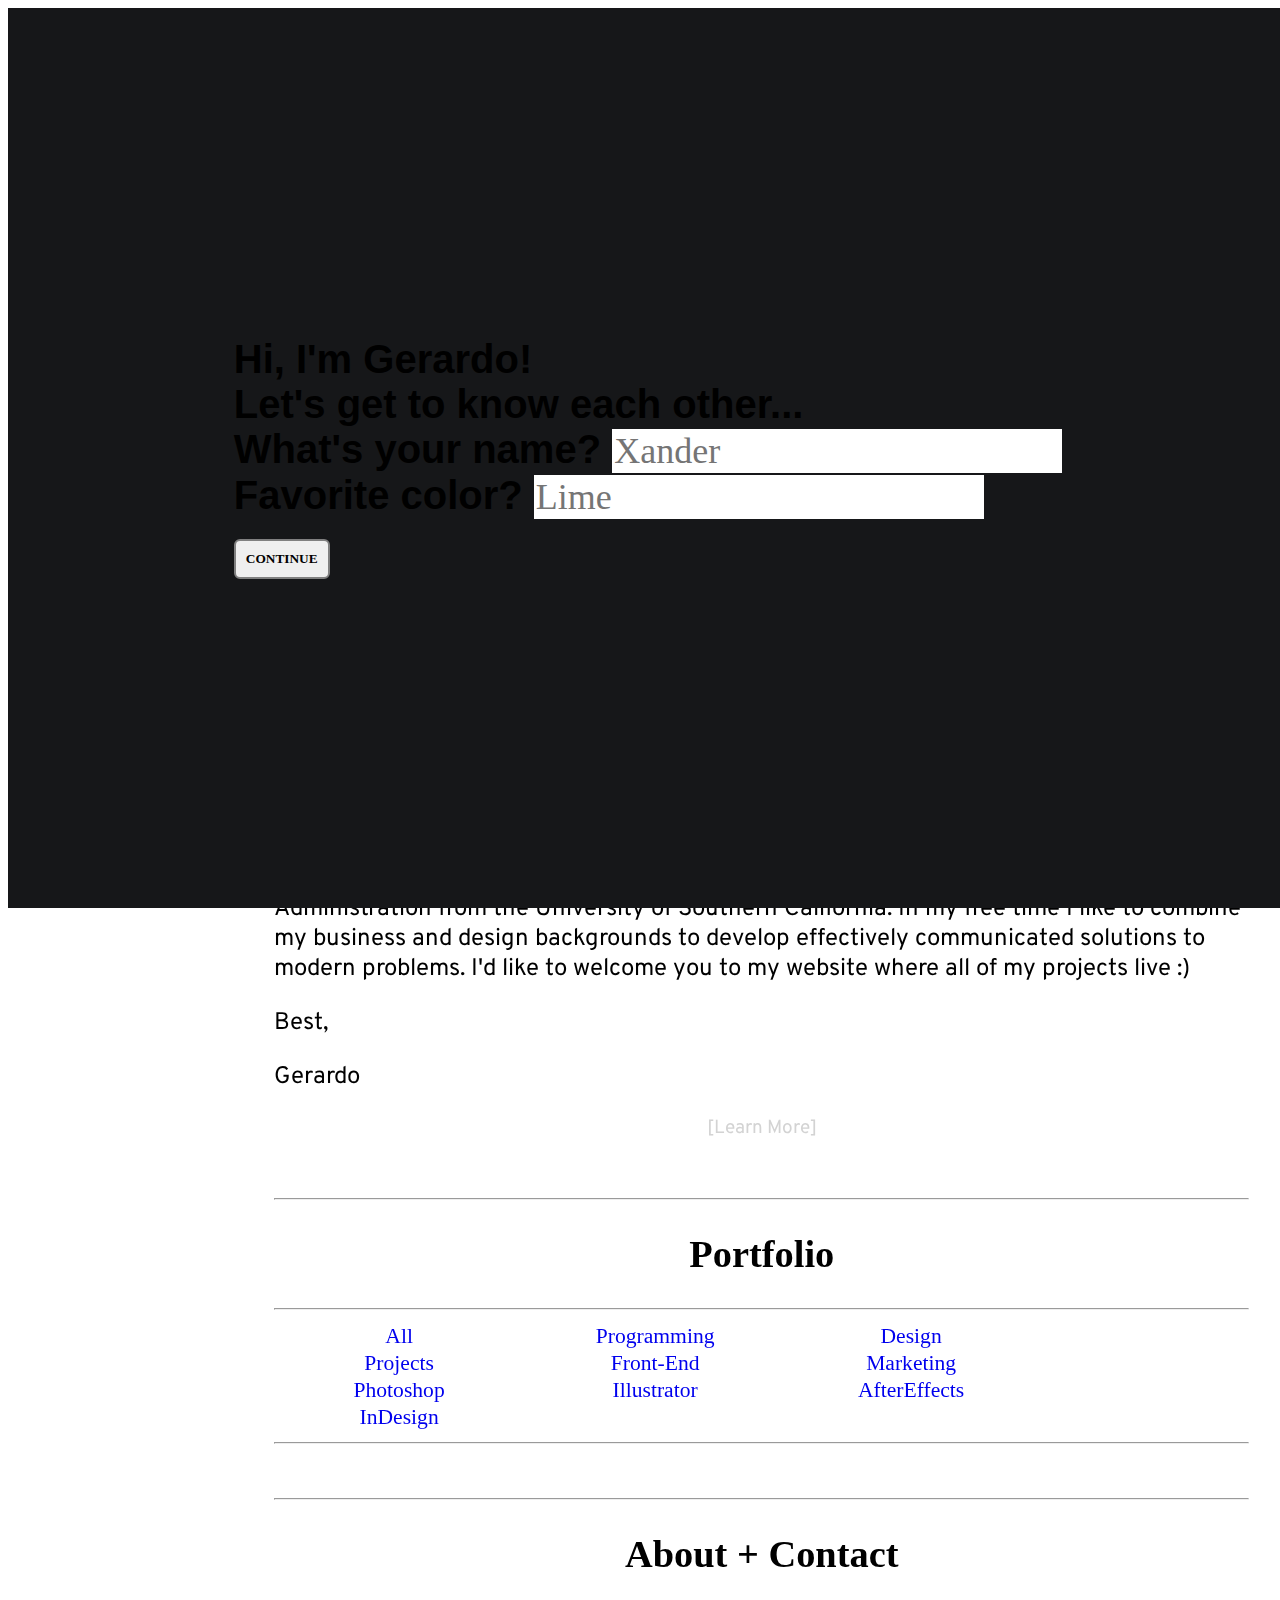
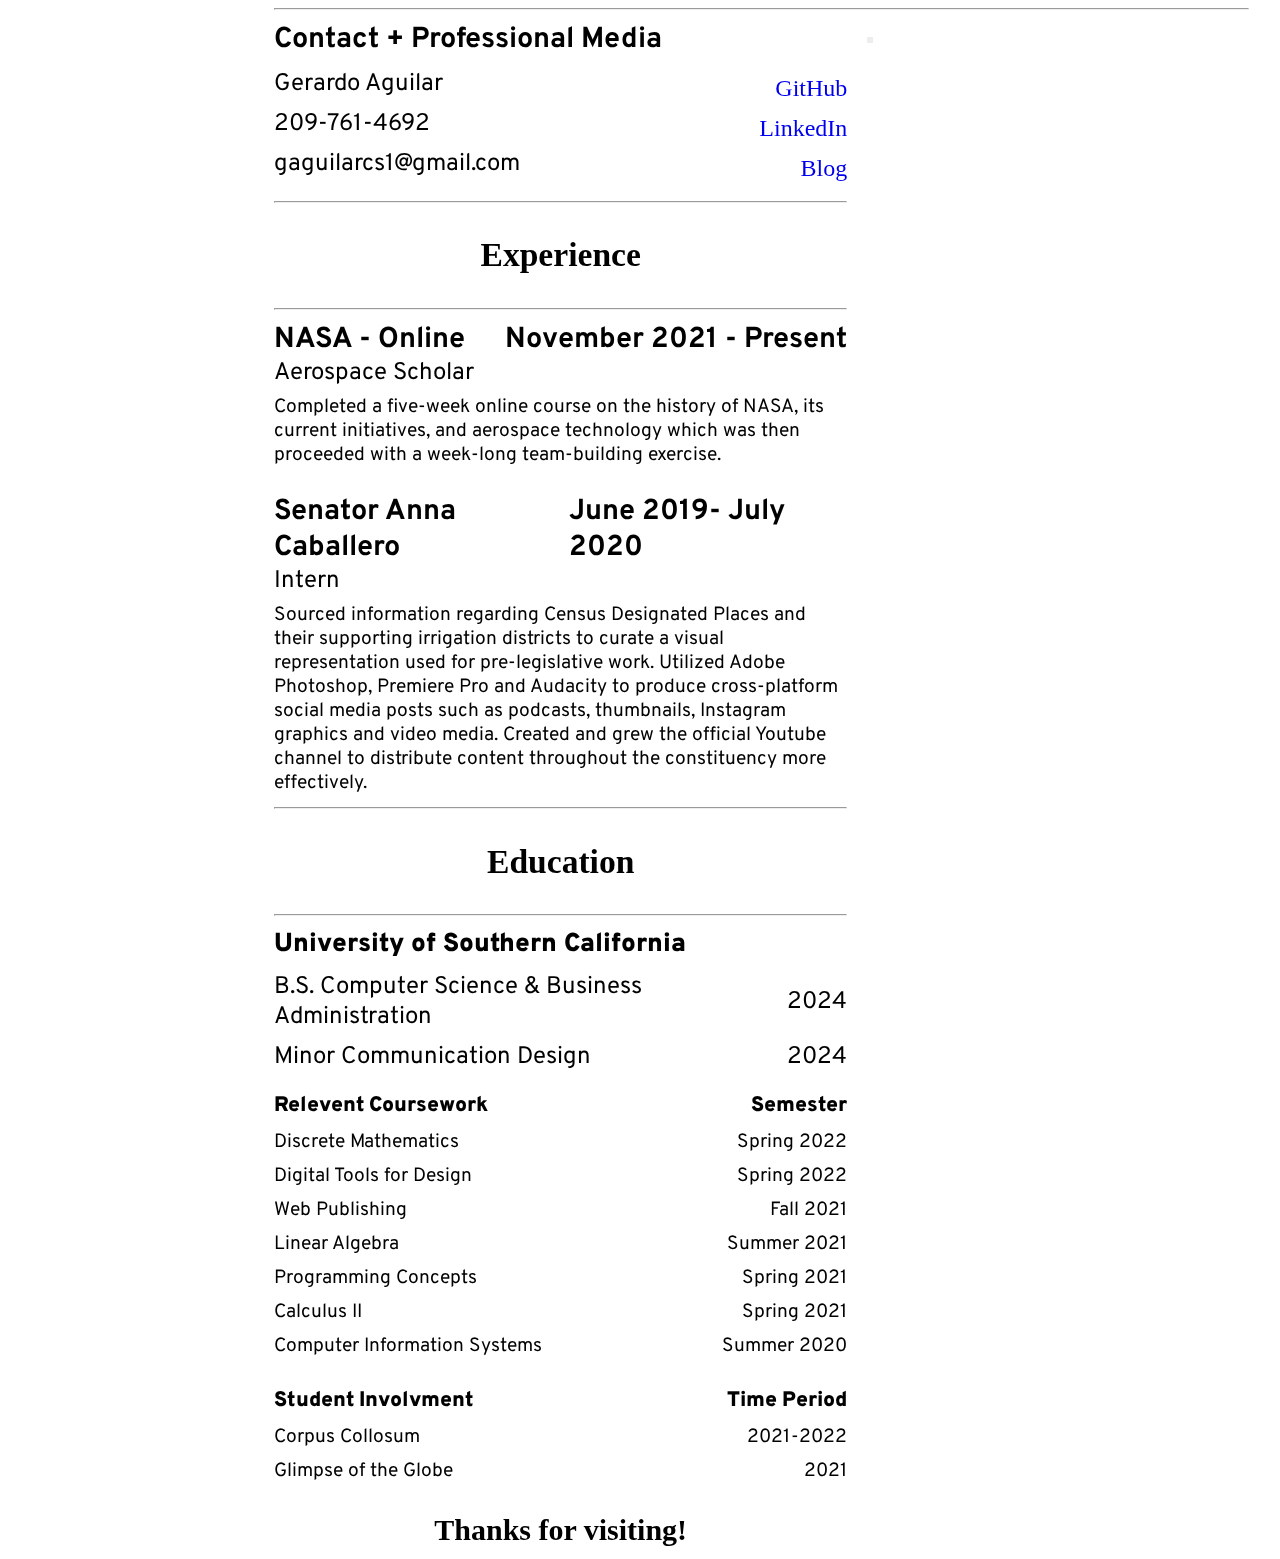
==== index.html @ fdb5f990 "changes" ====
<!DOCTYPE html>
<html lang="en" dir="ltr">

<head>
  <meta charset="utf-8">
  <title>GERARDO A. AGUILERA</title>
  <link rel="shortcut icon" href="logo.png" type="image/x-icon" />
  <link rel="stylesheet" href="css/style.css">
  <link rel="preconnect" href="https://fonts.googleapis.com">
  <link rel="preconnect" href="https://fonts.gstatic.com" crossorigin>
  <link href="https://fonts.googleapis.com/css2?family=Signika&display=swap" rel="stylesheet">
  <link rel="preconnect" href="https://fonts.googleapis.com">
  <link rel="preconnect" href="https://fonts.gstatic.com" crossorigin>
  <link href="https://fonts.googleapis.com/css2?family=Overpass&display=swap" rel="stylesheet">
  <link href='css/nodeCursor.css' rel='stylesheet' type='text/css'>

  <link rel="stylesheet" href="https://cdnjs.cloudflare.com/ajax/libs/font-awesome/4.7.0/css/font-awesome.min.css">
  <script src=".nodecursor-jquery.js"></script>

  <meta name="viewport" content="width=device-width, initial-scale=1.0">
  <style media="screen">
    @media (max-width: 480px) {
      .footer {
        display: none;
      }

      .fadecontainer,
      #text {
        width: 100vw;
      }

      #text {
        margin-left: 25px;
      }

      .fadecontainer h1 {
        font-size: 6vw;
      }


      * {
        font-size: 3.4vw;
      }

      .mainPage {
        padding-left: 10px;
        padding-right: 10px;
      }

      .fadecontainer h1 {
        font-size: 6vw;
      }

      #cursor {
        display: none;
      }




    }

    @media (min-width: 481px) and (max-width: 768px) {
      * {
        font-size: 3.3vw;
      }

      .footer {
        display: none;
      }

      .fadecontainer,
      #text {
        width: 100vw;
      }

      #text {
        margin-left: 25px;
      }

      .fadecontainer h1 {
        font-size: 6vw;
      }

      #cursor {
        display: none;
      }


    }

    @media (max-width: 1265px) {
      .footer {
        display: none;
      }

      #welcome,
      #sd {
        font-size: 13vw;
      }

      .sidebar {
        display: none;
      }

      .flex-split {
        flex-direction: column;

      }

      .about-container {
        width: 100%;
      }

      .header {
        font-size: 3vw;
        margin-right: 2%;
      }

      .image {
        margin-left: auto;
        margin-right: auto;
        padding-bottom: 100px;

      }

      .threesplit {
        width: 31.33%;
      }




    }

    @media (max-width: 1153px) {

      .nav,
      .header {
        display: none;
      }

      .hugecont {
        flex-direction: column;
      }

      .threesplit {
        width: 90%;
        margin-left: auto;
        margin-right: auto;
      }

      .topnav {
        overflow: hidden;
        position: relative;
      }

      /* Hide the links inside the navigation menu (except for logo/home) */
      .topnav #myLinks {
        display: none;
      }

      /* Style navigation menu links */
      .topnav a {
        color: white;
        padding: 14px 16px;

        text-decoration: none;
        font-size: 17px;
        display: block;
      }

      /* Style the hamburger menu */
      .topnav a.icon {
        display: block;
        position: absolute;
        margin-right: 20PX;
        right: 0;
        top: 0;
      }



      /* Style the active link (or home/logo) */
      .active {
        font-weight: bold;
        font-size: 2vw;
        text-align: center;

        color: white;
      }

      #welcome {
        margin-top: 210px;
      }

      #welcome,
      #sd {
        font-size: 9vw;
      }

      #welcomename {
        font-size: 25vw;
        font-weight: normal;
      }

      #portDir {
        display: none;
      }

    }

    @media(min-width: 1153px) and (max-width: 1265px) {
      .topnav {
        display: none;
      }

      .header {
        text-align: center;
      }

      #welcome {
        margin-top: 210px;
      }

      #welcome,
      #sd {
        font-size: 8vw;
      }

      #welcomename {
        font-size: 20vw;
        font-weight: normal;
      }

      #navItems {
        margin-left: auto;
        margin-right: auto;
      }

    }

    @media (min-width: 1266px) {

      .flex-split {
        flex-direction: row;

      }

      .about-container {
        width: 60%;
      }

      .header {
        font-size: 2.5em;
      }

      .hugecont {
        flex-direction: row;
      }

      .threesplit {
        width: 31.33%;
      }

      .topnav {
        display: none;
      }

      #welcome {
        margin-top: 100px;
      }

      #welcome,
      #sd {
        font-size: 6vw;
      }

      #welcomename {
        font-size: 20vw;
        font-weight: normal;
      }

      .nav {
        padding-top: 1%;
        padding-left: 4%;
      }
    }

    .wrapper {
      width: 98%;
      margin-left: auto;
      margin-right: auto;
    }

    h1 {
      margin: 0;
    }

    .mainPage {
      margin-top: 97px;
    }

    .footer {
      height: 50px;
      text-align: right;
      margin-right: 2%;
      background-color: transparent;
      position: fixed;
      left: -30px;
      bottom: 50px;
      width: 100%;
      color: white;
    }

    .footer h1 {
      background-color: transparent;
    }

    .blue {
      height: 300px;
    }

    ul {

      list-style-type: none;
      margin: 0;
      padding: 0;
    }

    a {
      text-decoration: none;
    }

    ul li {
      font-size: 1.4em;
      text-decoration: none;
      width: 24%;
      text-align: center;
      display: inline-block
    }

    .mainContainer {
      height: 1000px;
    }

    .sidebar {
      order: 1;
      height: 600px;
      background-color: purp;
    }

    .with-sidebar {
      display: flex;
      flex-wrap: wrap;
      gap: var(--s1);
    }

    .with-sidebar> :first-child {
      flex-basis: 10%;
      flex-grow: 1;
    }

    .with-sidebar> :last-child {
      flex-basis: 0;
      flex-grow: 999;
      min-inline-size: 50%;
    }

    .mainText {
      width: 98%;
      font-size: 24px;
      height: auto;
      margin-left: auto;
      margin-right: auto;
    }

    .grey {
      background-color: grey;

    }

    .sub {
      font-size: 19px;
      text-align: center;
    }

    p {
      font-family: "Overpass";
      margin-top: 0;
    }

    #img {
      filter: invert(100%) sepia(0%) saturate(7500%) hue-rotate(244deg) brightness(104%) contrast(102%);
      width: 300px;
      position: absolute;
      left: 250px;
      top: 350px;
    }

    #welcome {
      /* transform:rotate(-10deg); */
      font-family: HelveticaNeue;
      text-align: center;
    }

    .sidebar {
      position: sticky;
      top: 98px;
      height: 710px;

    }

    #sd {
      font-family: HelveticaNeue;
      margin-top: 0;

      margin-bottom: 55vh;
      text-align: center;
    }

    .center {
      text-align: center;
    }

    #portfolio li {
      font-size: 1em;
    }

    .fixedTop {
      z-index: 1;
      position: fixed;
      width: 100%
    }

    .container {
      display: flex;
      flex-direction: column;
    }

    .nav {
      z-index: 1;
      position: fixed;
      width: 90%;
    }

    #welcomename {
      font-family: "Arch", HelveticaNeue, sans-serif;
      font-weight: normal;
      text-align: center;
      word-break: break-all;
      color: lime;
    }

    #portNav ul li {
      font-size: .9em;
    }

    .overlay {
      height: 100%;
      width: 0;
      position: fixed;
      z-index: 1;
      top: 0;
      left: 0;
      background-color: rgb(0, 0, 0);
      background-color: rgba(0, 0, 0, 0.9);
      overflow-x: hidden;
      transition: 0.5s;
    }

    #fade-wrapper {
      z-index: 2;
      display: flex;
      flex-direction: column;
      justify-content: center;
      align-items: center;
      font-family: SpaceMono, sans-serif;
      height: 100vh;
      width: 100vw;
    }

    .button {
      margin-top: 20px;
      padding: 10px;
      border-radius: 6px;
      font-family: HelveticaNeue;
      font-weight: bold;
      border-color: grey;
      border-style: solid;
    }



    .fadecontainer input {
      border-style: none;
    }

    .fadecontainer input {
      font-family: HelveticaNeue;
      font-size: .9em;
      outline: none;
    }

    .name {
      border: 0;
      appearance: none;
    }

    .aboutContactContainer {
      display: flex;
      justify-content: space-between;
      flex-direction: row;
    }


    .about-container {
      /* width: 60%; */
    }

    .flex-split {
      display: flex;
      justify-content: space-evenly;
    }

    .image img {

      position: sticky;
      top: 160px;


    }

    .contact-row {
      display: flex;
      justify-content: space-between;
      width: 100%;
      align-items: center;
    }

    .image {
      width: 40%;
      padding-left: 20px;
    }

    h2 {
      font-size: 1.6em;
    }

    h3 {
      font-size: 1.4em;
    }

    .title p {
      text-align: left;
      font-weight: bold;
      font-size: 1.2em;
      margin-bottom: 11px;
    }

    .contact-item p {
      margin-bottom: 10px;
    }

    .containerTitles {
      text-align: center;
    }

    .subtitle {
      margin-bottom: 7px;
      font-size: 1em;
    }

    .workExperience {
      text-align: left;
    }

    .workExperience p {
      margin-bottom: 0px;
    }

    .experience-body p {
      font-size: .8em;
      margin-bottom: 20px;
    }

    .course-row {
      font-size: .8em;
      text-align: left;
      display: flex;
      justify-content: space-between;
      width: 100%;

    }

    .education-title-container {
      font-size: .9em;
    }

    .relCoursework {
      margin-top: 10px;
    }

    .title {
      display: flex;
      justify-content: space-between;
      width: 100%;
    }

    .nonsidebar {
      order: 2;
    }

    .projectText {
      display: flex;
      flex-direction: column;
      justify-content: space-between;

    }

    .projectContainer {
      display: flex;
      flex-direction: row;
    }

    .projectText .title {
      padding-top: 20px;
      font-size: 1.5em;
      font-weight: bold;
      margin-bottom: 11px;
    }

    .projectText .subtext {
      font-weight: bold;
      font-size: 1.1em;
    }

    .projectPhoto img {
      width: 100%;
      padding-right: 20px;

    }

    .titleDateContainer {
      display: flex;
      justify-content: space-between;
    }

    .projTitle {
      font-size: 1.5em;
      margin-bottom: 11px;
      padding-top: 20px;
    }

    .project {
      padding-bottom: 50px;
    }

    .projectMegaContainer {
      padding-right: 10px;
    }

    .grey {
      color: lightgray;
      background-color: transparent;
    }

    .TagsSubtext {
      font-family: "Overpass";
      font-size: .em;
    }

    .image img {
      border: 10px solid #EDEDED;
    }

    .footerMobile {
      display: none;
    }

    .contact-item {
      text-align: left;
    }

    .wrapper {
      width: 98%;
      margin-left: auto;
      margin-right: auto;
    }

    .mainPage {
      margin-top: 97px;
    }

    .footer {
      height: 50px;
      text-align: right;
      margin-right: 2%;
      background-color: transparent;
      position: fixed;
      left: -30px;
      bottom: 50px;
      width: 100%;
      color: white;
    }

    .footer h1 {
      background-color: transparent;
    }

    .blue {
      height: 300px;
    }

    ul {

      list-style-type: none;
      margin: 0;
      padding: 0;
    }

    a {
      text-decoration: none;
    }

    ul li {
      font-size: 1.4em;
      text-decoration: none;
      width: 24%;
      text-align: center;
      display: inline-block
    }

    .mainContainer {
      height: 1000px;
    }

    .sidebar {
      order: 1;
      height: 600px;
      background-color: purp;
    }

    .with-sidebar {
      display: flex;
      flex-wrap: wrap;
      gap: var(--s1);
    }

    .with-sidebar> :first-child {
      flex-basis: 10%;
      flex-grow: 1;
    }

    .with-sidebar> :last-child {
      flex-basis: 0;
      flex-grow: 999;
      min-inline-size: 50%;
    }

    .mainText {
      font-size: 24px;
      height: auto;
      margin-left: auto;
      margin-right: auto;
    }

    .grey {
      background-color: grey;

    }

    .sub {
      font-size: 19px;
      text-align: center;
    }

    p {
      font-family: "Overpass";
      margin-top: 0;
    }

    a:hover {
      color: yellow;
    }

    #img {
      filter: invert(100%) sepia(0%) saturate(7500%) hue-rotate(244deg) brightness(104%) contrast(102%);
      width: 300px;
      position: absolute;
      left: 250px;
      top: 350px;
    }

    #welcome {
      /* transform:rotate(-10deg); */
      font-family: HelveticaNeue;
      text-align: center;
    }

    .sidebar {
      position: sticky;
      top: 98px;
      height: 710px;
    }

    #sd {
      font-family: HelveticaNeue;
      text-align: center;
    }

    .center {
      text-align: center;
    }

    #portfolio li {
      font-size: 1em;
    }

    .fixedTop {
      z-index: 1;
      position: fixed;
      width: 100%
    }

    .container {
      display: flex;
      flex-direction: column;
    }

    .nav {
      z-index: 1;
      position: fixed;
      width: 90%;
    }

    #welcomename {
      font-family: "Arch", HelveticaNeue, sans-serif;
      font-weight: normal;
      text-align: center;
      color: lime;
    }

    #portNav ul li {
      font-size: .9em;
    }

    .overlay {
      height: 100%;
      width: 0;
      position: fixed;
      z-index: 1;
      top: 0;
      left: 0;
      background-color: rgb(0, 0, 0);
      background-color: rgba(0, 0, 0, 0.9);
      overflow-x: hidden;
      transition: 0.5s;
    }

    #fade-wrapper {
      z-index: 2;
      display: ;
      position: fixed;
      height: 100vh;
      width: 100vw;
      background: #161719;
    }

    .button {
      padding: 10px;
      border-radius: 6px;
      font-family: HelveticaNeue;
      font-weight: bold;
      border-color: grey;
      border-style: solid;
    }

    .fadecontainer input {
      border-style: none;
    }

    .fadecontainer input {
      font-family: HelveticaNeue;
      font-size: .9em;
      outline: none;
    }

    .name {
      border: 0;
      appearance: none;
    }

    .aboutContactContainer {
      display: flex;
      justify-content: space-between;
      flex-direction: row;
    }

    .flex-split {
      display: flex;
      justify-content: space-evenly;
    }

    .image img {
      position: sticky;
      top: 160px;
    }

    .contact-row {
      display: flex;
      justify-content: space-between;
      width: 100%;
      align-items: center;
    }

    .title p {
      text-align: left;
      font-weight: bold;
      margin-bottom: 11px;
    }

    .contact-item p {
      margin-bottom: 10px;
    }

    .containerTitles {
      text-align: center;
    }

    .subtitle {
      font-size: 1em;
    }

    .workExperience {
      text-align: left;
    }

    .workExperience p {
      margin-bottom: 0px;
    }

    .course-row {
      font-size: .8em;
      display: flex;
      justify-content: space-between;
      width: 100%;

    }

    .education-title-container {
      font-size: .9em;
    }

    .relCoursework {
      margin-top: 10px;
    }

    .title {
      display: flex;
      justify-content: space-between;
      width: 100%;
    }

    .nonsidebar {
      order: 2;
    }

    .projectText {
      display: flex;
      flex-direction: column;
      justify-content: space-between;

    }

    .projectContainer {
      display: flex;
    }

    .projectText .title {
      padding-top: 20px;
      font-size: 1.5em;
      font-weight: bold;
      margin-bottom: 11px;
    }

    .projectText .subtext {
      font-weight: bold;
    }

    .projectPhoto img {
      width: 100%;


    }

    .titleDateContainer {
      display: flex;
      justify-content: space-between;
    }

    .projTitle {
      margin-bottom: 11px;
      padding-top: 20px;
    }

    .project {
      padding-bottom: 50px;
    }

    .projectMegaContainer {
      padding-right: 10px;
    }

    .grey {
      color: lightgray;
      background-color: transparent;
    }

    .TagsSubtext {
      font-family: "Overpass";
      font-size: .em;
    }

    .image img {
      width: 100%;
      border: 3px solid #EDEDED;

    }

    #thanks {
      font-size: 15px;
      margin-bottom: 20px;
      margin-top: 20px;
    }

    canvas {
      background-color: transparent;
      position: fixed;
      top: 100px;
      max-width: max-content;
      max-height: 900px;
      /* width: 97%; */
      /* height: 300px; */

    }

    #confettiVibes {
      z-index: 1;
    }

    #cloud img {
      display: none;
      position: fixed;
      background-color: transparent;
      width: 800px;
      height: 300px;
      opacity: 20%;
      top: 250px;
      right: 50px;
      z-index: 1;
    }

    .hugecont img {
      max-width: 100%;
      height: auto;
      margin: 0 0 5%;
    }

    .hugecont {

      justify-content: space-evenly;
      display: flex;
    }

    .threesplit {
      display: flex;


      flex-direction: column;
    }

    .nav {
      background-color: transparent;
    }

    .nav li {
      background-color: transparent;

    }

    ul {
      background-color: transparent;
    }

    .nav li {
      border-radius: 24px;
      border: solid;
      border-color: lime;
      background-color: #161618;
      padding: 5px;
    }

    ul li {
      width: 250px;

    }

    .nav {
      width: 95%;

    }

    #navItems {
      display: flex;
      width: 80%;
      justify-content: space-between;
    }

    .header,
    .header h1,
    .fixedTop {
      background-color: transparent;
    }


    .header,
    .nav {
      /* background-color: red; */
      /* backdrop-filter: blur(1px);
            -webkit-backface-visibility: hidden;
            -webkit-perspective: 1000;
            -webkit-transform: translate3d(0,0,0);
            -webkit-transform: translateZ(0);
            backface-visibility: hidden;
            perspective: 1000;
            transform: translate3d(0,0,0);
            transform: translateZ(0); */
    }

    li a {
      /* padding: 2px;
            border: solid white;
            padding-left: 25px;
            padding-right: 25px;
            border-radius: 24px;
            margin-bottom: 20px; */
    }

    #portDir ul {
      margin-right: auto;
      width: 100%;
      margin-left: auto;
    }

    #text {
      font-size: 20px;
      width: max-content;
    }

    .project,
    .project,
    .project {
      width: 40%;
    }

    .projectPhoto {
      width: 60%;
      padding: 20px;

    }

    .projectPhoto img {
      margin: 0;
      padding: 0;
      border: solid white;
    }

    body {
      position: fixed;
      overflow: hidden;
    }



    /* } */
  </style>
</head>

<body>
  <div id="fade-wrapper">
    <div class="fadecontainer">
      <div id="text">
        <h1>Hi, I'm Gerardo!<br> Let's get to know each other...<br>
          What's your name? <input autocomplete="off" type="text" id="name" placeholder="Xander"><br>Favorite color? <input autocomplete="off" type="text" id="color" placeholder="Lime"></h1>

        <button class="button" id="button" onclick="fn1(); fn2(); fn3(); " id="continueButton" type="submit">CONTINUE</button>

      </div>



    </div>


  </div>
  <div class="wrapper">
    <div id="cloud">
      <img src="https://www.pngkit.com/png/full/443-4439833_smoke-clouds-sticker-by-josh-rigling-for-ios.png" alt="">
    </div>


    <div id="cursor">
      <div class="node" id="node"></div>
      <div class="cursor" id="cursor"></div>
    </div>



    <div class="container">


      <div class="fixedTop">
        <div class="header">
          <h1>GERARDO AGUILAR-AGUILERA</h1>

        </div>
        <div class="">
          <div class="topnav">
            <a href="#home" class="active">GERARDO A. AGUILERA</a>

            <!-- Navigation links (hidden by default) -->

            <div id="myLinks">
              <a href="#">HOME</a>
              <a href="#best">PORTFOLIO</a>
              <a href="#aboutAnchor">ABOUT + CONTACT</a>
              <a href="https://drive.google.com/file/d/1qG_PbpFdGAKTsEgSvKFE39JIzhtYG-At/view?usp=sharing">RESUME</a>
            </div>
            <!-- "Hamburger menu" / "Bar icon" to toggle the navigation links -->
            <a href="javascript:void(0);" class="icon" onclick="myFunction()">
              <i class="fa fa-bars"></i>
            </a>
            <hr>
          </div>



        </div>
      </div>
      <div class="mainPage">
        <div class="with-sidebar">
          <div class="sidebar">
            <h1 class="vertical-rl"> DESIGNER | PROGRAMMER <br>DATA NERD | MUSIC LOVER LANGUAGE NERD </h1>
          </div>



          <div class=nonsidebar>
            <!-- non-sidebar -->
            <nav class="nav">
              <ul id="navItems">
                <li><a href="#" class="nodeHover">HOME</a></li>
                <li><a href="#best" class="nodeHover">PORTFOLIO</a></li>
                <li><a href="#aboutAnchor" class="nodeHover anchor">ABOUT + CONTACT </a></li>
                <li><a href="https://drive.google.com/file/d/1qG_PbpFdGAKTsEgSvKFE39JIzhtYG-At/view?usp=sharing" target="_blank" class="nodeHover">RESUME</a></li>
              </ul>
            </nav>


            <div class="mainText">
              <h1 id="welcome">WELCOME</h1>
              <h1 id="welcomename"></h1>
              <h2 id="sd"></h2>


              <div id="about">
                <h2 id="about" class="">Who am I?</h2>
                <p>I'm a programmer and designer pursuing a bachelors in Computer Science and Business Administration from the University of Southern California. In my free time I like to combine my business and design backgrounds to develop
                  effectively communicated solutions to modern problems. I'd like to welcome you to my website where all of my projects live :)</p>
                <p id="best">Best,</p>
                <p>Gerardo</p>
                <p class="sub" style="color:lightgray">[Learn More]</p>
                <br>
                <hr>

              </div>

              <div id="portNav">
                <h2 class="center">Portfolio</h2>
                <hr>
                <div id="portDir">
                  <ul style="">
                    <li><a href="#about" class="nodeHover">All</a></li>
                    <li><a href="test" class="nodeHover">Programming</a></li>
                    <li><a href="test" class="nodeHover">Design</a></li>
                    <li><a href="test" class="nodeHover">Projects</a></li>
                    <li><a href="test" class="nodeHover">Front-End</a></li>
                    <li><a href="test" class="nodeHover">Marketing</a></li>
                    <li><a href="test" class="nodeHover">Photoshop</a></li>
                    <li><a href="test" class="nodeHover">Illustrator</a></li>
                    <li><a href="test" class="nodeHover">AfterEffects</a></li>
                    <li><a href="test" class="nodeHover">InDesign</a></li>
                  </ul>
                  <hr>
                </div>


                <!-- <div class="projectMegaContainer">
                    <div class="project1">
                    <div class="projectContainer">

                      <div class="project">
                        <div class="projectText">

                          <div class="titleandbody">
                            <div class="titleDateContainer">
                              <p class="projTitle">Intro to Web Development</p>

                            </div>

                            <p class="projectBody">For my Web Publishing final I was asked to develop something that demonstrates the skills i’ve learned throughout the semester. Understanding the overwhelming nature of web development that keeps people from pursuing tech careers I saw no better way of showcasing what i’ve learned than by putting it all in one place for anyone to use.<br><br>IWD is a tutorial website that breaks down coding fendamentals for anyone looking to break into tech. No prior knowledge in web development is assumed and the website is built with HTML, CSS and minor javascript.</p>

                          </div>
                          <p class="subtext">Tags: Front-End, Course Project</p>

                        </div>
                      </div>
                      <div class="projectPhoto">
                        <img src="SCR-20220512-bar.jpeg" alt="">

                      </div>
                    </div>
                  </div>
                  <div class="project2">
                    <div class="projectContainer">

                      <div class="project">
                        <div class="projectText">

                          <div class="titleandbody">
                            <div class="titleDateContainer">
                              <p class="projTitle">Gerardo's Lost Luggage Form</p>

                            </div>

                            <p class="projectBody">Frustrated with the uninsipired nature of the common luggage tag I tasked myself with building something more inviting and effective. <br><br>Gerardo’s Lost Luggage form is a fully responsive contact form built with Bootstrap and JavaScript. The form is accesible through a QR code that sits in my luggage tags and supports multi-language translation making it easy to return luggage for anyone with a smartphone.</p>

                          </div>
                          <p class="subtext">Tags:</p>

                        </div>
                      </div>
                      <div class="projectPhoto">
                        <img src="SCR-20220512-jaz.png" alt="">

                      </div>
                    </div>
                  </div>
                    <div class="project3">
                    <div class="projectContainer">

                      <div class="project">
                        <div class="projectText">

                          <div class="titleandbody">
                            <div class="titleDateContainer">
                              <p class="projTitle">Artify</p>

                            </div>

                            <p class="projectBody">The basis for Artify was built on the summation that music can tell you a lot of a persons current mood and mood is often associated with color which is used by artists to evoke feeling, depth and elan.<br><br>Artify utilizes Spotify and The Metropolitan Museum of Art’s(MET) respective APIs to extract a color based on the user's implicit mood(derived from recent listening history). Artify then uses the color and surjectivly pairs it with a work of art from the museum’s database of over 219,000+ cataloged artworks. </p>

                          </div>
                          <p class="subtext">Tags:</p>




                        </div>

                      </div>
                      <div class="projectPhoto" id="imgsss">
                        <img src="SCR-20220512-jaz.png" alt="">

                      </div>
                    </div>
                  </div>

                  </div> -->


                <div class="hugecont">
                  <div class="threesplit">
                    <img src="SCR-20220511-eee.png" alt="">
                    <img src="ken5.png" alt="">


                  </div>
                  <div class="threesplit">
                    <img src="SCR-20220511-ed4.png" alt="">

                    <img src="SCR-20220511-ec5.png" alt="">


                  </div>

                  <div class="threesplit">
                    <img src="ken3.png" alt="">
                    <img src="SCR-20220514-ddi.png" alt="">




                  </div>


                </div>







              </div>

              <div id="contact">
                <div id="aboutAnchor"></div>
                <hr>


                <h2 id="about" class="center">About + Contact</h2>
                <hr>
                <div class="flex-split">
                  <div class="about-container">
                    <div class="contact-container">
                      <div class="contact-title-container">
                        <div class="title">
                          <p id="contact">Contact + Professional Media</p>
                        </div>
                        <div class="contact-row">
                          <div class="contact-item">
                            <p>Gerardo Aguilar</p>
                          </div>
                          <div class="contact-item"><a href="https://github.com/gaguiIar" target="_blank">GitHub</a></div>
                        </div>
                        <div class="contact-row">
                          <div class="contact-item">
                            <p>209-761-4692</p>
                          </div>
                          <div class="contact-item"><a href="https://www.linkedin.com/in/gerardo-aguilar-aguilera/" target="_blank">LinkedIn</a></div>
                        </div>
                        <div class="contact-row">
                          <div class="contact-item">
                            <p>gaguilarcs1@gmail.com</p>
                          </div>
                          <div class="contact-item"><a href="https://blog.gerardoaguilar.com" target="_blank">Blog</a></div>
                        </div>
                      </div>
                    </div>
                    <hr>
                    <div class="containerTitles">
                      <h3>Experience</h3>
                      <hr>
                      <div class="workExperience">
                        <div class="title">
                          <div class="company">
                            <p>NASA - Online</p>
                          </div>
                          <div class="timeEmployed">
                            <p>November 2021 - Present</p>
                          </div>
                        </div>
                        <div class="subtitle">
                          <p>Aerospace Scholar</p>
                        </div>
                        <div class="contact-row">
                          <div class="experience-body">
                            <p>Completed a five-week online course on the history of NASA, its current initiatives, and aerospace technology which was then proceeded with a week-long team-building exercise.</p>
                          </div>
                        </div>

                        <div class="title">
                          <div class="company">
                            <br>
                            <p>Senator Anna Caballero</p>
                          </div>
                          <div class="timeEmployed">
                            <br>
                            <p>June 2019- July 2020</p>
                          </div>

                        </div>
                        <div class="subtitle">
                          <p>Intern</p>
                        </div>
                        <div class="contact-row">
                          <div class="experience-body">
                            <p>Sourced information regarding Census Designated Places and their supporting irrigation districts to curate a visual representation used for pre-legislative work. Utilized Adobe Photoshop, Premiere Pro and Audacity to
                              produce cross-platform social media posts such as podcasts, thumbnails, Instagram graphics and video media. Created and grew the official Youtube channel to distribute content throughout the constituency more
                              effectively.</p>
                          </div>

                        </div>
                        <hr>

                        <!-- <div class="title">
                                <p>Company Name</p>
                              </div>
                              <div class="subtitle">
                                <p>Position</p>
                              </div>
                                <div class="contact-row">
                                  <div class="experience-body"><p>Ut enim ad minima veniam, quis nostrum exercitationem ullam corporis suscipit laboriosam, nisi ut aliquid ex ea commodi consequatur? Quis autem vel eum iure reprehenderit qui in ea voluptate velit esse quam nihil molestiae consequatur, vel illum qui dolorem eum fugiat quo voluptas nulla pariatur?"</p></div>
                                </div>

                          <hr> -->

                      </div>
                    </div>
                    <div class="containerTitles">
                      <h3>Education</h3>
                      <hr>
                      <div class="education-title-container">
                        <div class="title">
                          <p><strong>University of Southern California</strong></p>
                        </div>
                      </div>
                      <div class="contact-row">
                        <div class="contact-item">
                          <p>B.S. Computer Science & Business Administration</p>
                        </div>
                        <div>
                          <p style="margin-bottom: 10px">2024</p>
                        </div>
                      </div>
                      <div class="contact-row">
                        <div class="contact-item">
                          <p>Minor Communication Design</p>
                        </div>
                        <div>
                          <p style="margin-bottom: 10px">2024</p>
                        </div>
                      </div>

                      <div class="relCoursework">
                        <div class="title">
                          <div class="course-row">
                            <div class="contact-item">
                              <p style="font-size: 1.1em"><strong>Relevent Coursework</strong></p>
                            </div>
                            <div>
                              <p style="font-size: 1.1em"><strong>Semester</strong></p>
                            </div>
                          </div>
                        </div>
                        <div class="course-row">
                          <div class="contact-item">
                            <p> Discrete Mathematics</p>
                          </div>
                          <div>
                            <p style="margin-bottom: 10px">Spring 2022</p>
                          </div>
                        </div>
                        <div class="course-row">
                          <div class="contact-item">
                            <p>Digital Tools for Design</p>
                          </div>
                          <div>
                            <p style="margin-bottom: 10px">Spring 2022</p>
                          </div>
                        </div>
                        <div class="course-row">
                          <div class="contact-item">
                            <p> Web Publishing</p>
                          </div>
                          <div>
                            <p style="margin-bottom: 10px">Fall 2021</p>
                          </div>
                        </div>
                        <div class="course-row">
                          <div class="contact-item">
                            <p>Linear Algebra</p>
                          </div>
                          <div>
                            <p style="margin-bottom: 10px">Summer 2021</p>
                          </div>
                        </div>
                        <div class="course-row">
                          <div class="contact-item">
                            <p>Programming Concepts</p>
                          </div>
                          <div>
                            <p style="margin-bottom: 10px">Spring 2021</p>
                          </div>
                        </div>
                        <div class="course-row">
                          <div class="contact-item">
                            <p>Calculus II</p>
                          </div>
                          <div>
                            <p style="margin-bottom: 10px">Spring 2021</p>
                          </div>
                        </div>
                        <div class="course-row">
                          <div class="contact-item">
                            <p>Computer Information Systems</p>
                          </div>
                          <div>
                            <p style="margin-bottom: 10px text-align: right">Summer 2020</p>
                          </div>
                        </div>

                      </div>
                      <div class="relCoursework">
                        <div class="title">
                          <div class="course-row">
                            <div class="contact-item">
                              <p style="font-size: 1.1em"><strong>Student Involvment</strong></p>
                            </div>
                            <div>
                              <p style="font-size: 1.1em"><strong>Time Period</strong></p>
                            </div>
                          </div>
                        </div>

                        <div class="course-row">
                          <div class="contact-item">
                            <p>Corpus Collosum</p>
                          </div>
                          <div>
                            <p style="margin-bottom: 10px">2021-2022</p>
                          </div>
                        </div>
                        <div class="course-row">
                          <div class="contact-item">
                            <p>Glimpse of the Globe</p>
                          </div>
                          <div>
                            <p style="margin-bottom: 10px">2021</p>
                          </div>
                        </div>
                        <div id="thanks">
                          <h1>Thanks for visiting!</h1>
                        </div>
                      </div>
                    </div>

                  </div>

                  <div class="image">
                    <!-- <img src="SCR-20220303-ioc.png" alt=""> -->
                    <img src="meMilano.jpeg" alt="">

                  </div>
                </div>
              </div>







            </div>


          </div>

        </div>
      </div>
    </div>

  </div>









  </div>
  <div class="footerMobile">
    <h1>Last Updated: 05/14/2022(WIP)</h1>

  </div>
  <div class="footer">
    <h1>Los Angeles, CA</h1>
    <h1>Last Updated: 05/14/2022</h1>

  </div>


  <!-- include jQuery -->
  <script src="https://cdnjs.cloudflare.com/ajax/libs/jquery/3.3.1/jquery.min.js">
  </script>

  <!-- include plugin src -->
  <script src="nodecursor-jquery.js"></script>

  <!-- active plugin -->
  <script>
    /* Toggle between showing and hiding the navigation menu links when the user clicks on the hamburger menu / bar icon */
    function myFunction() {
      var x = document.getElementById("myLinks");
      if (x.style.display === "block") {
        x.style.display = "none";
      } else {
        x.style.display = "block";
      }
    }
    $(function() {
      // init plugin
      NodeCursor({
        cursor: true, // enable cursor
        node: true, // enable node
        cursor_velocity: 1, // cursor velocity : 1 = default w1 = slower, >1 = faster
        node_velocity: 0.35, // cursor velocity : 1 = default w1 = slower, >1 = faster
        native_cursor: 'none', // default,  grab, pointer ( all cursor's css properties)
        element_to_hover: '.nodeHover', // // element that will trigger cursor anime on hover :  'disable', or any element : 'a', '.class', '#id'
        cursor_class_hover: 'disable', // 'disable', or any class name (without dot) - ex : expand, reduce relative to your css
        node_class_hover: 'expand', // 'disable', or any class name  (without dot) - ex : expand, reduce relative to your css
        hide_mode: true, // hide node and cursor if inactive
        hide_timing: 2000, // hide timing if inactive
      });

    });

    function fn1() {
      var str = document.getElementById("color").value;
      var strn = str.split(' ').join('');
      $('#welcomename').css('color', strn);
      $('.nav li').css('border-color', strn);
      $('.active').css('color', strn);
      $('body').css('position', 'unset');
      $('body').css('overflow', 'unset');

      // $("a:hover").css('color', strn);


    }

    function fn2() {
      var name = document.getElementById("name").value;
      if (name === "") {
        $('#welcomename').html("visitor");
      } else {
        $('#welcomename').html(name);
      }

    }
    var i = 0;
    var txt = '     SROLL DOWN';
    var speed = 120;

    function fn3() {
      if (i < txt.length) {
        document.getElementById("sd").innerHTML += txt.charAt(i);
        i++;
        setTimeout(fn3, speed);
      }
    }
    // import JSConfetti from 'js-confetti'
    //
    // const jsConfetti = new JSConfetti()
    //
    // jsConfetti.addConfetti()





    var input = document.getElementById("color");
    input.addEventListener("keyup", function(event) {
      if (event.keyCode === 13) {
        event.preventDefault();
        document.getElementById("continueButton").click();
      }
    });
    $(document).ready(function() {
      $('.button').click(function() {
        $('#fade-wrapper').fadeOut();
      });

    });
  </script>
</body>

</html>
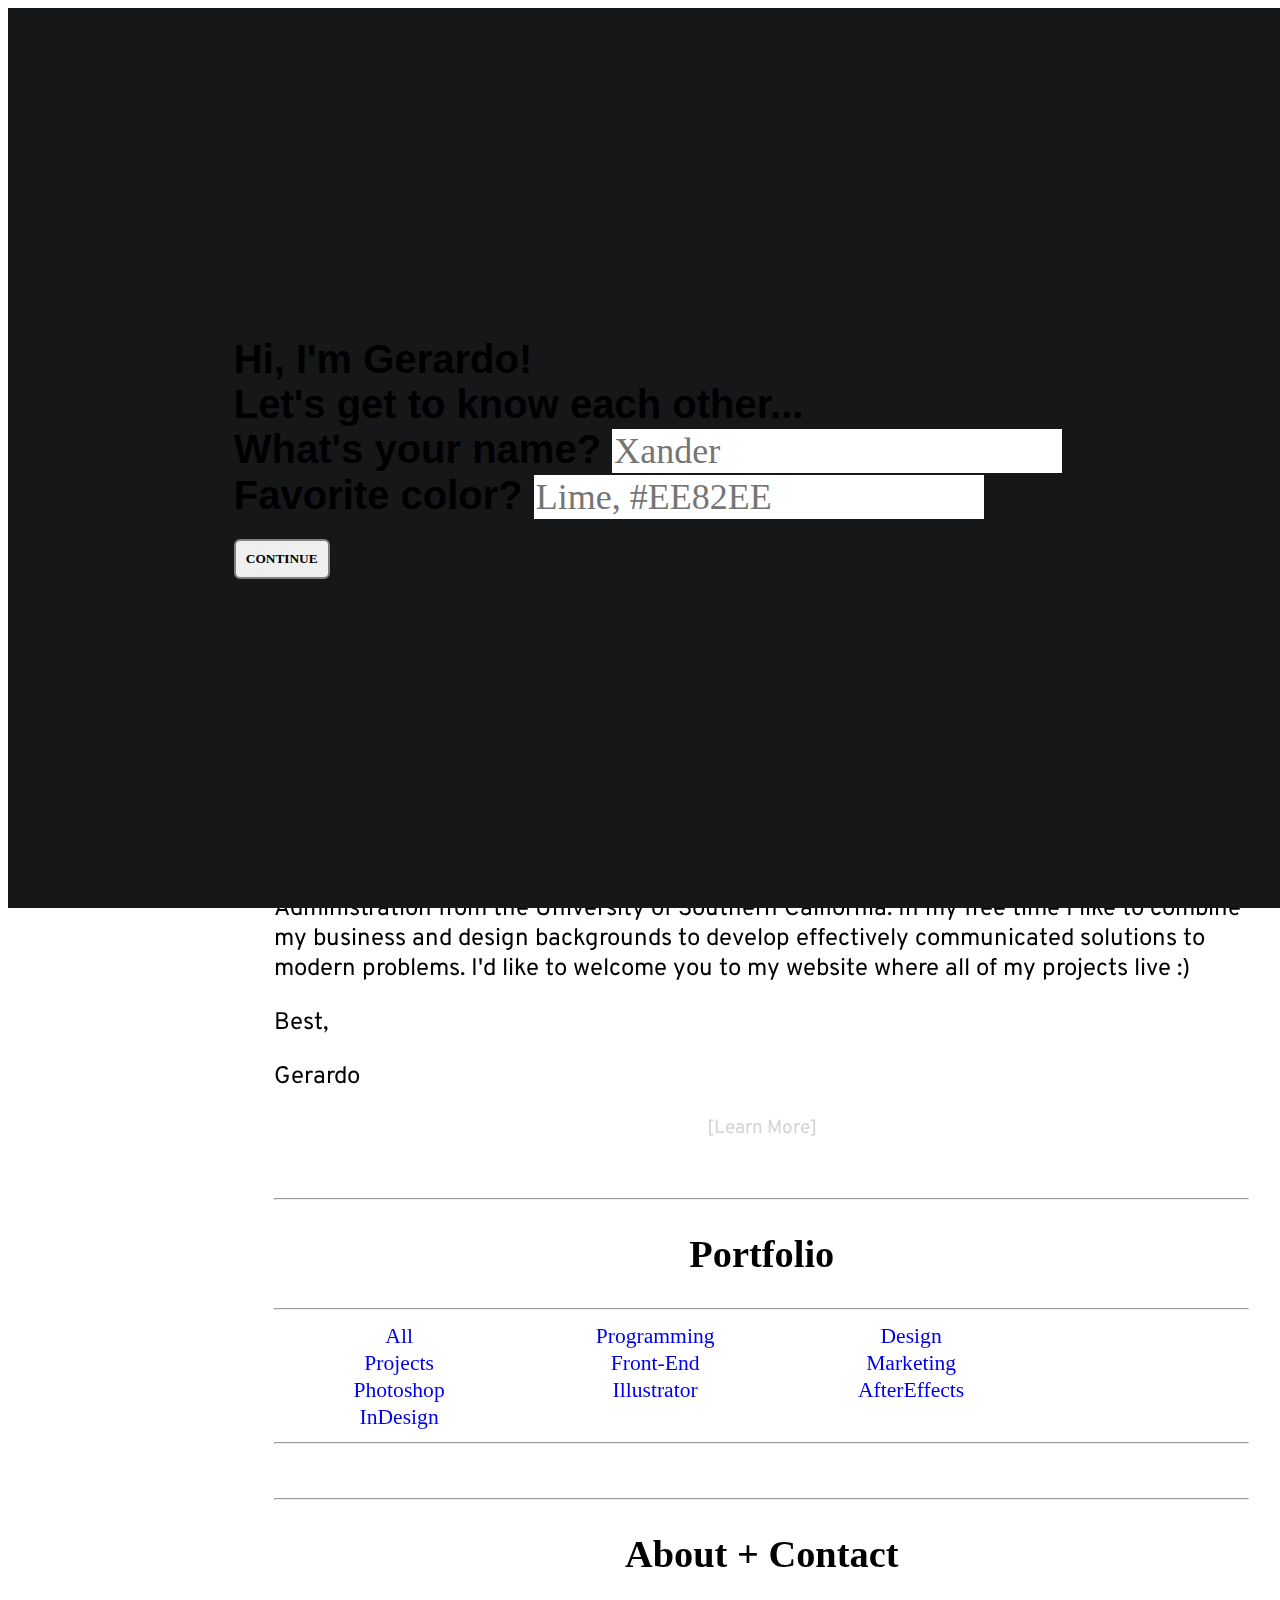
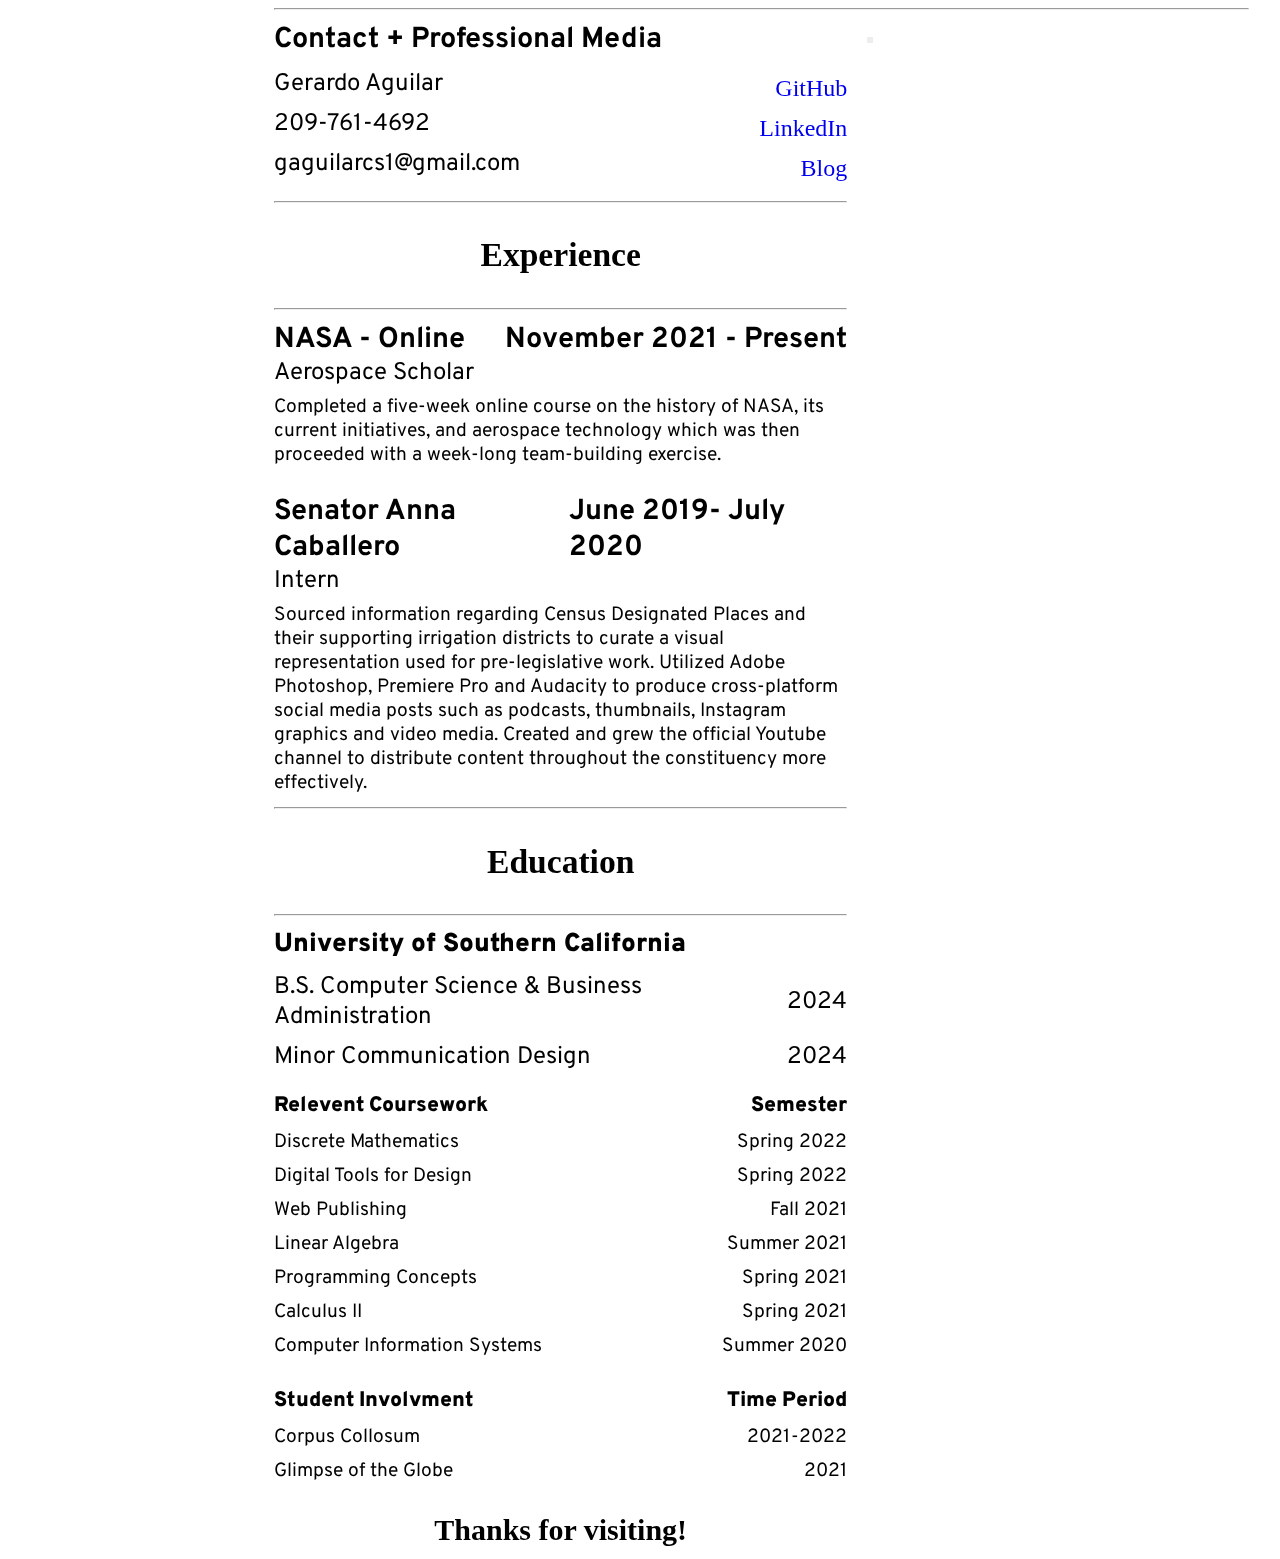
==== commit b96bd3e8: "changes" ====
--- a/index.html
+++ b/index.html
@@ -128,6 +128,10 @@
         width: 31.33%;
       }
 
+      #welcome {
+        margin-top: 20px;
+      }
+
 
 
 
@@ -191,7 +195,7 @@
       }
 
       #welcome {
-        margin-top: 210px;
+        margin-top: 100px;
       }
 
       #welcome,
@@ -220,7 +224,7 @@
       }
 
       #welcome {
-        margin-top: 210px;
+        margin-top: 100px;
       }
 
       #welcome,
@@ -526,7 +530,7 @@
     .image img {
 
       position: sticky;
-      top: 160px;
+      top: 170px;
 
 
     }
@@ -904,7 +908,7 @@
 
     .image img {
       position: sticky;
-      top: 160px;
+      top: 170px;
     }
 
     .contact-row {
@@ -1192,7 +1196,7 @@
     <div class="fadecontainer">
       <div id="text">
         <h1>Hi, I'm Gerardo!<br> Let's get to know each other...<br>
-          What's your name? <input autocomplete="off" type="text" id="name" placeholder="Xander"><br>Favorite color? <input autocomplete="off" type="text" id="color" placeholder="Lime"></h1>
+          What's your name? <input autocomplete="off" type="text" id="name" placeholder="Xander"><br>Favorite color? <input autocomplete="off" type="text" id="color" placeholder="Lime, #EE82EE"></h1>
 
         <button class="button" id="button" onclick="fn1(); fn2(); fn3(); " id="continueButton" type="submit">CONTINUE</button>
 
@@ -1684,12 +1688,12 @@
 
   </div>
   <div class="footerMobile">
-    <h1>Last Updated: 05/14/2022(WIP)</h1>
+    <h1>Last Updated: 05/16/2022</h1>
 
   </div>
   <div class="footer">
     <h1>Los Angeles, CA</h1>
-    <h1>Last Updated: 05/14/2022</h1>
+    <h1>Last Updated: 05/16/2022</h1>
 
   </div>
 
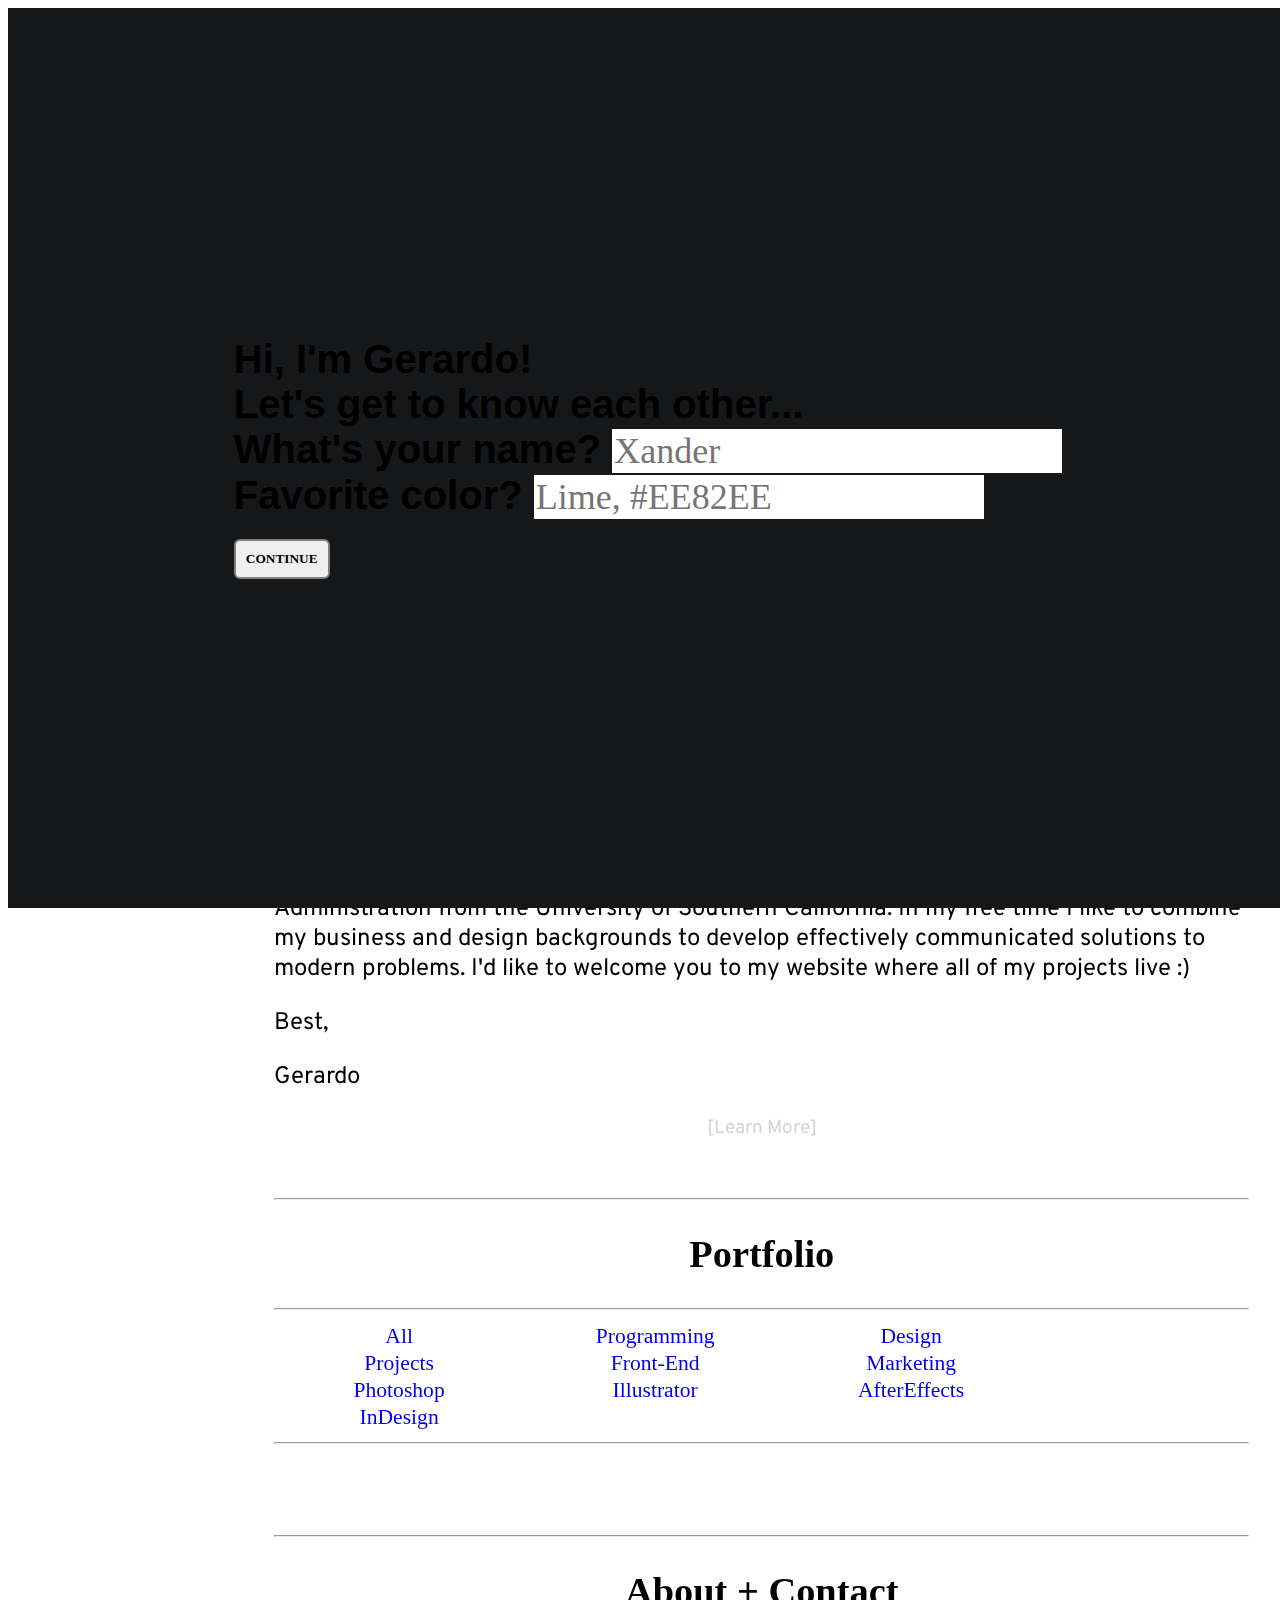
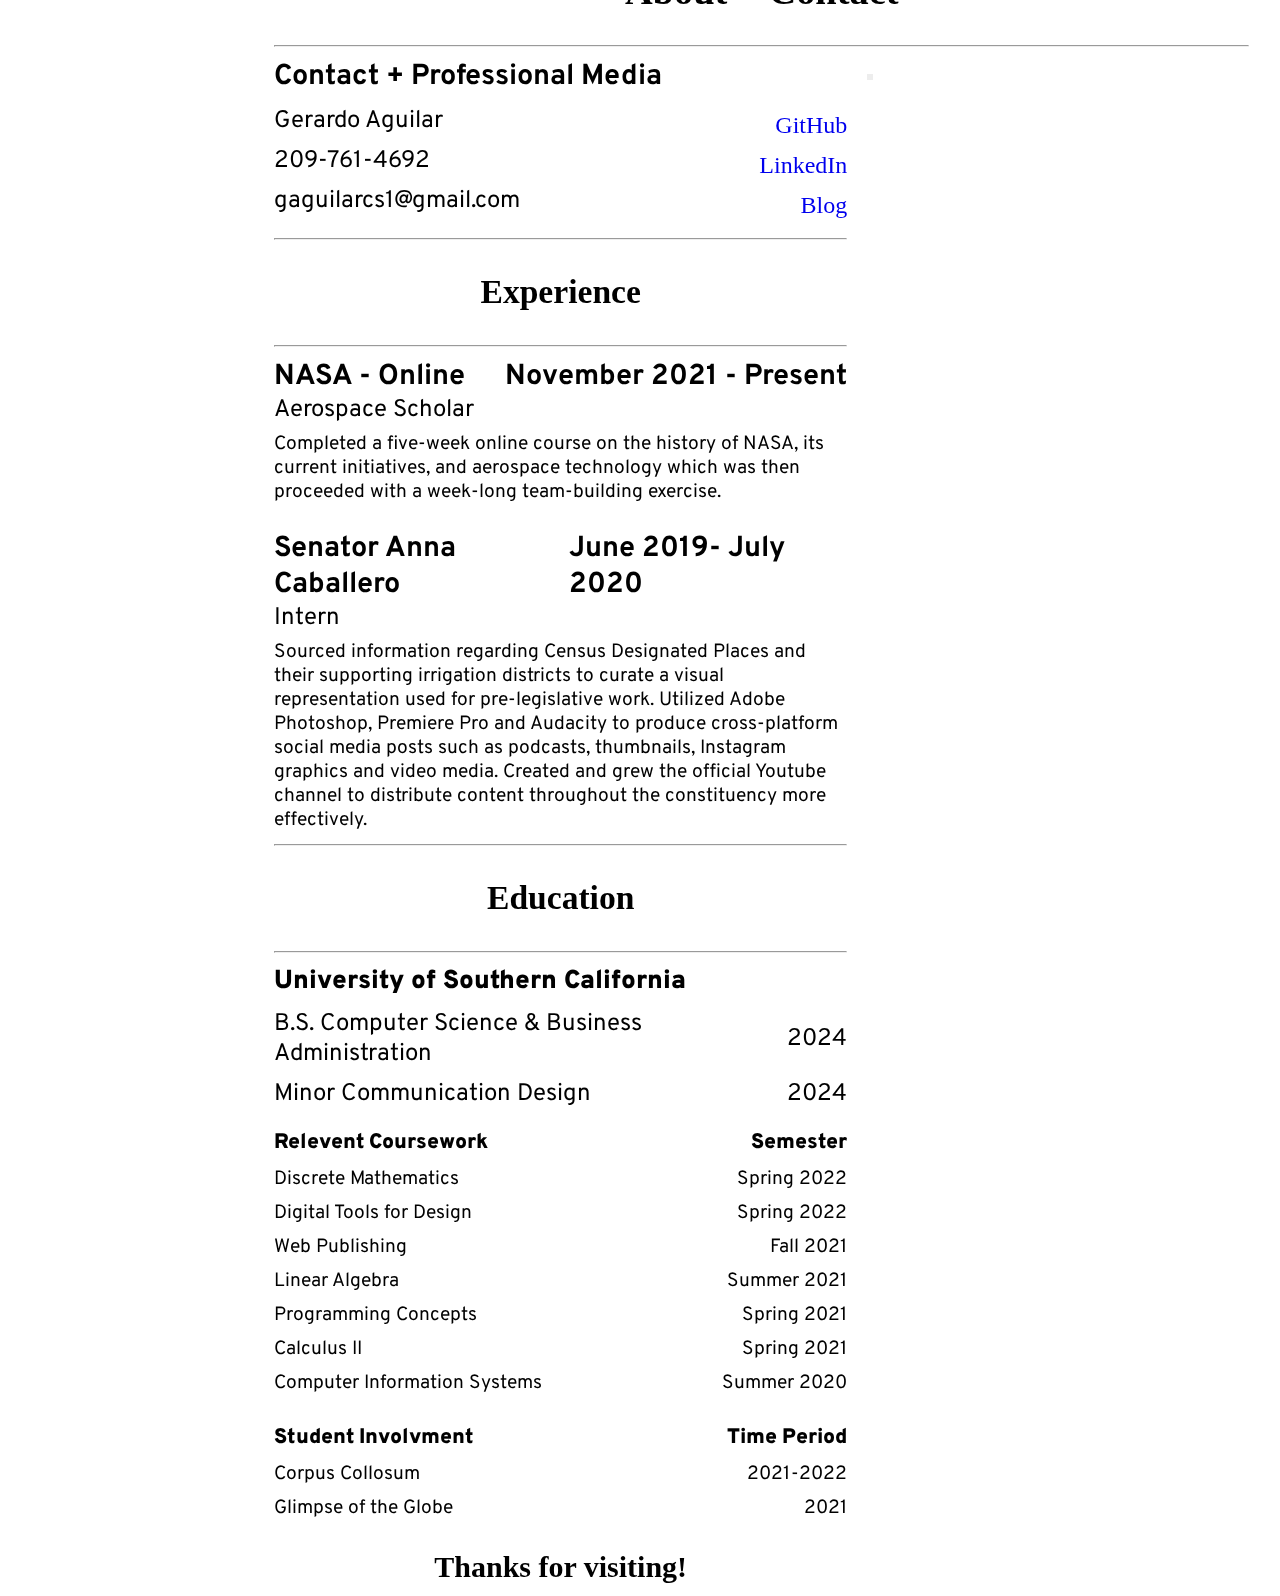
==== commit 654796a6: "changes" ====
--- a/index.html
+++ b/index.html
@@ -212,6 +212,20 @@
         display: none;
       }
 
+      .flexDos {
+        width: 90%;
+        margin-left: auto;
+        margin-right: auto;
+        flex-direction: column;
+
+      }
+
+      .flexDosItems img {
+        max-width: 100%;
+        height: auto;
+        margin-bottom: 3%;
+      }
+
     }
 
     @media(min-width: 1153px) and (max-width: 1265px) {
@@ -242,9 +256,24 @@
         margin-right: auto;
       }
 
+      .flexDosItems {
+        width: 47.7%;
+      }
+
+      .flexDosItems {
+        margin: 0 0 1%;
+      }
+
     }
 
     @media (min-width: 1266px) {
+      .flexDosItems {
+        margin: 0 0 1%;
+      }
+
+      .flexDosItems {
+        width: 47.7%;
+      }
 
       .flex-split {
         flex-direction: row;
@@ -1183,6 +1212,21 @@
     body {
       position: fixed;
       overflow: hidden;
+    }
+
+    .flexDos {
+      display: flex;
+      justify-content: space-evenly;
+
+    }
+
+
+
+
+
+    .flexDosItems img {
+      max-width: 100%;
+      height: auto;
     }
 
 
@@ -1392,9 +1436,18 @@
                   </div>
 
                   </div> -->
+                <div class="flexDos">
+                  <div class="flexDosItems">
+                    <img src="SCR-20220512-jce.png" alt="">
+                  </div>
+                  <div class="flexDosItems">
+                    <img src="SCR-20220512-jce.png" alt="">
+                  </div>
+                </div>
 
 
                 <div class="hugecont">
+
                   <div class="threesplit">
                     <img src="SCR-20220511-eee.png" alt="">
                     <img src="ken5.png" alt="">
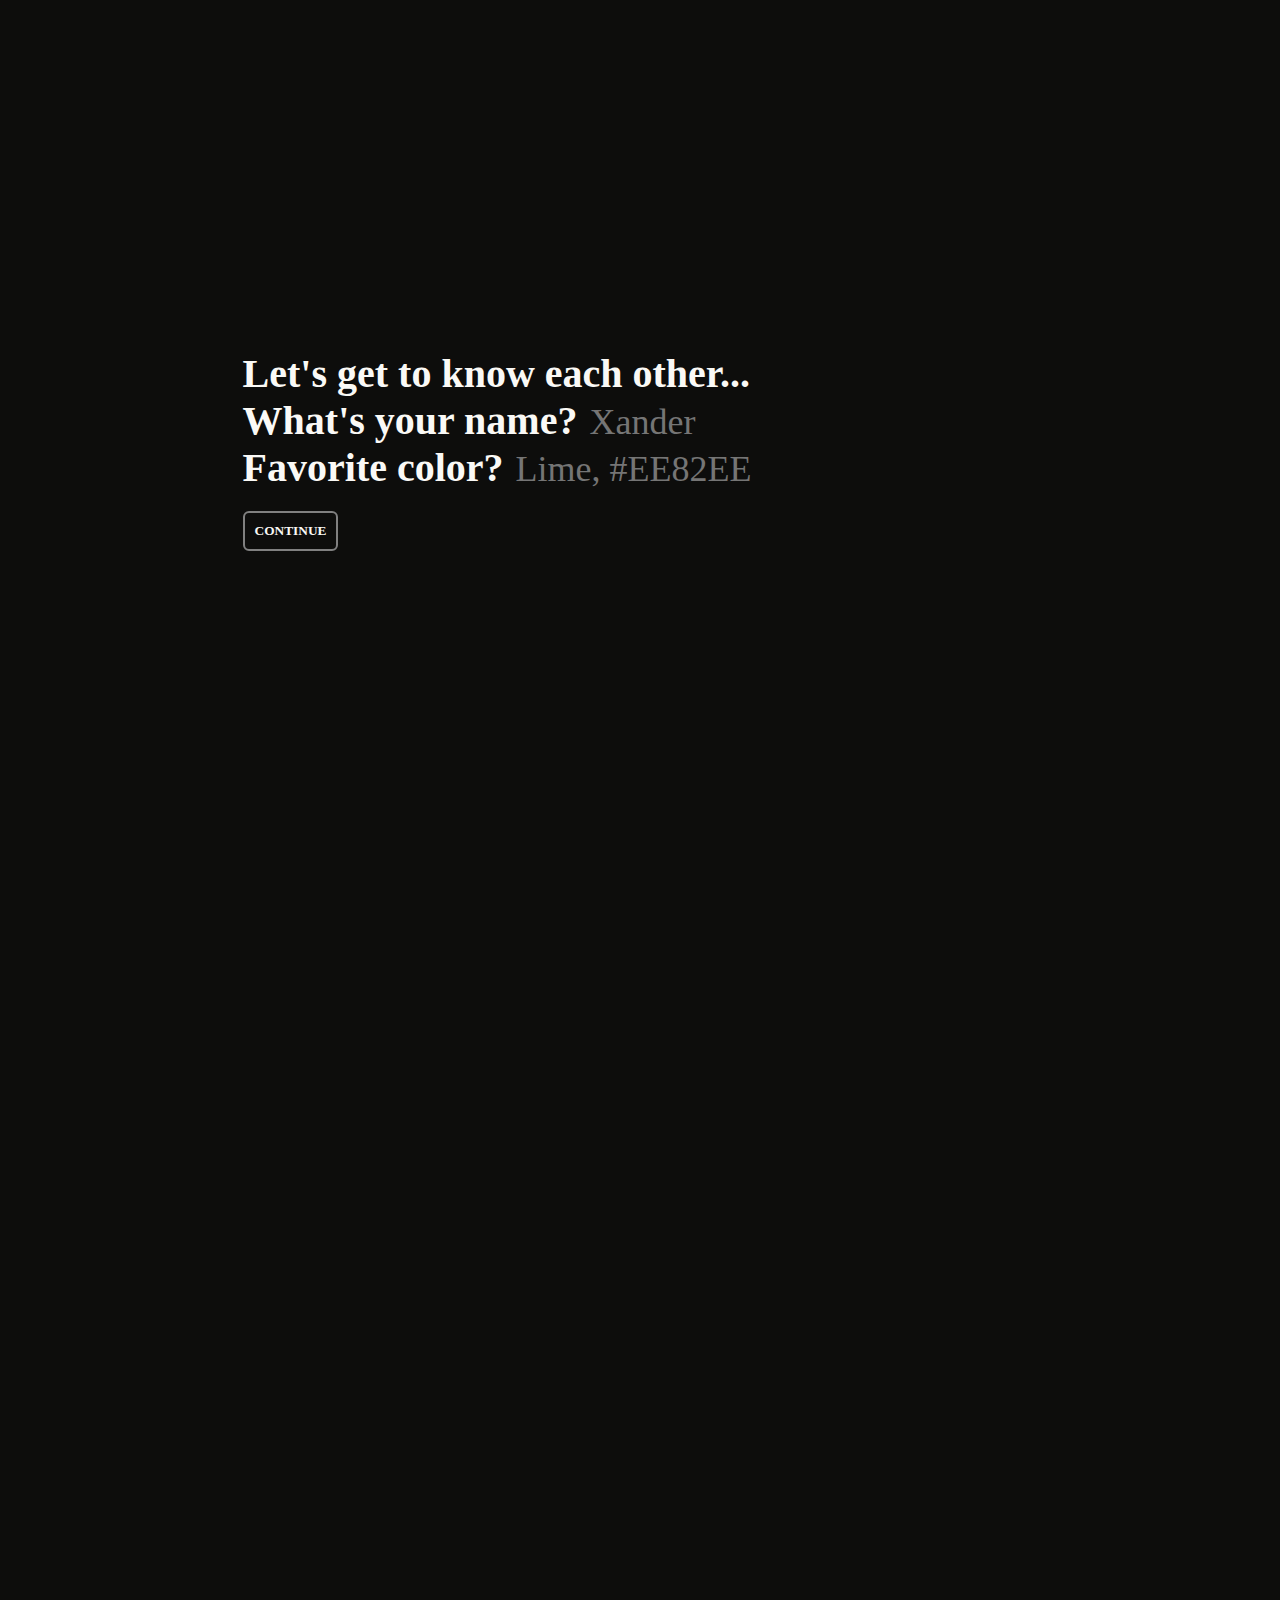
==== commit b593eaed: "updated coming soon page, changed hover effect, changed bg color" ====
--- a/index.html
+++ b/index.html
@@ -4,7 +4,7 @@
 <head>
   <meta charset="utf-8">
   <title>GERARDO A. AGUILERA</title>
-  <link rel="shortcut icon" href="logo.png" type="image/x-icon" />
+  <link rel="shortcut icon" href="untitled-1.png" type="image/x-icon" />
   <link rel="stylesheet" href="css/style.css">
   <link rel="preconnect" href="https://fonts.googleapis.com">
   <link rel="preconnect" href="https://fonts.gstatic.com" crossorigin>
@@ -65,6 +65,7 @@
         font-size: 3.3vw;
       }
 
+
       .footer {
         display: none;
       }
@@ -226,6 +227,10 @@
         margin-bottom: 3%;
       }
 
+      #zan img {
+        display: none;
+      }
+
     }
 
     @media(min-width: 1153px) and (max-width: 1265px) {
@@ -233,6 +238,10 @@
         display: none;
       }
 
+      #zan img {
+        display: none;
+      }
+
       .header {
         text-align: center;
       }
@@ -318,6 +327,7 @@
         padding-top: 1%;
         padding-left: 4%;
       }
+
     }
 
     .wrapper {
@@ -435,7 +445,9 @@
       /* transform:rotate(-10deg); */
       font-family: HelveticaNeue;
       text-align: center;
-    }
+
+    }
+
 
     .sidebar {
       position: sticky;
@@ -448,7 +460,7 @@
       font-family: HelveticaNeue;
       margin-top: 0;
 
-      margin-bottom: 55vh;
+      margin-bottom: 45vh;
       text-align: center;
     }
 
@@ -483,7 +495,10 @@
       text-align: center;
       word-break: break-all;
       color: lime;
-    }
+
+    }
+
+
 
     #portNav ul li {
       font-size: .9em;
@@ -813,8 +828,11 @@
       margin-top: 0;
     }
 
+    nav,
+    .PortNav,
     a:hover {
-      color: yellow;
+      color: grey;
+
     }
 
     #img {
@@ -897,7 +915,7 @@
       position: fixed;
       height: 100vh;
       width: 100vw;
-      background: #161719;
+      background: #0d0d0c;
     }
 
     .button {
@@ -1127,14 +1145,14 @@
     }
 
     .nav li {
-      border-radius: 24px;
+      border-radius: 12px;
       border: solid;
       border-color: lime;
-      background-color: #161618;
+      background-color: #0d0d0c;
       padding: 5px;
     }
 
-    ul li {
+    .nav ul li {
       width: 250px;
 
     }
@@ -1158,27 +1176,6 @@
 
 
     .header,
-    .nav {
-      /* background-color: red; */
-      /* backdrop-filter: blur(1px);
-            -webkit-backface-visibility: hidden;
-            -webkit-perspective: 1000;
-            -webkit-transform: translate3d(0,0,0);
-            -webkit-transform: translateZ(0);
-            backface-visibility: hidden;
-            perspective: 1000;
-            transform: translate3d(0,0,0);
-            transform: translateZ(0); */
-    }
-
-    li a {
-      /* padding: 2px;
-            border: solid white;
-            padding-left: 25px;
-            padding-right: 25px;
-            border-radius: 24px;
-            margin-bottom: 20px; */
-    }
 
     #portDir ul {
       margin-right: auto;
@@ -1220,18 +1217,151 @@
 
     }
 
-
-
-
+    div.fixedTop h1#nameNorm {
+      display: inline;
+    }
+
+    .header a {
+      -webkit-background-clip: text;
+      background-clip: text;
+      background-image: url('ukraine.png');
+      background-size: contain;
+      color: transparent;
+    }
+
+
+    div.fixedTop:hover h1#nameNorm {
+      display: none;
+
+    }
+
+    div.fixedTop h1#nameRev {
+      display: none;
+    }
+
+    div.fixedTop:hover h1#nameRev {
+      display: inline;
+    }
 
     .flexDosItems img {
       max-width: 100%;
       height: auto;
     }
 
-
-
-    /* } */
+    .itemHov {
+      position: absolute;
+      top: 0px;
+      left: 0px;
+      bottom: 0px;
+      right: 0px;
+      text-align: center;
+      color: #FFF;
+      background-color: lime;
+      border-radius: 10px;
+    }
+
+    #zan img {
+      height: auto;
+      width: 26vw;
+      position: absolute;
+      background-color: transparent;
+      transform: scaleX(-1);
+    }
+
+    #welcomename {
+      position: relative;
+      z-index: 1;
+    }
+
+    #fade-wrapper input,
+    button {
+      background-color: #0d0d0c;
+    }
+
+    .footsie {
+      width: 300px;
+      padding: 10px;
+      padding-top: 0;
+      margin-bottom: 20px;
+      margin-left: auto;
+      margin-right: auto;
+      font-size: 14px;
+      color: grey;
+    }
+
+    .reveal {
+      position: relative;
+      transform: translateY(150px);
+      opacity: 0;
+      transition: all .5s linear;
+    }
+
+    .reveal.active {
+      transform: translateY(0);
+      opacity: 1;
+    }
+
+    .displayed {
+      display: block;
+    }
+
+    .hidden {
+      display: none;
+    }
+
+
+
+    .mainIMG {
+      position: relative;
+      width: 100%;
+      height: auto;
+    }
+
+    .iwdThumb {
+      display: block;
+      width: 100%;
+    }
+
+    .flexItemOverlay {
+      position: absolute;
+      top: 0;
+      left: 0;
+      width: 100%;
+      height: 100%;
+      background-size: contain;
+      background: rgba(22, 23, 25, 0.8);
+      background-repeat: no-repeat;
+      opacity: 0;
+      transition: opacity 0.25s;
+      display: flex;
+      flex-direction: column;
+      align-items: center;
+      justify-content: center;
+      font-size: 1.5vw;
+    }
+
+
+
+    .flexItemOverlay>* {
+      transform: translateY(20px);
+      transition: transform 0.25s;
+    }
+
+
+    .flexItemOverlay:hover>* {
+      transform: translateY(0);
+    }
+
+
+    .flexItemOverlay:hover {
+      opacity: 1;
+    }
+
+    .twentyMarg {
+      margin-left: 50px;
+      margin-right: 50px;
+
+    }
   </style>
 </head>
 
@@ -1239,10 +1369,10 @@
   <div id="fade-wrapper">
     <div class="fadecontainer">
       <div id="text">
-        <h1>Hi, I'm Gerardo!<br> Let's get to know each other...<br>
+        <h1>Let's get to know each other...<br>
           What's your name? <input autocomplete="off" type="text" id="name" placeholder="Xander"><br>Favorite color? <input autocomplete="off" type="text" id="color" placeholder="Lime, #EE82EE"></h1>
 
-        <button class="button" id="button" onclick="fn1(); fn2(); fn3(); " id="continueButton" type="submit">CONTINUE</button>
+        <button class="button nodeHover" id="button" onclick="fn1(); fn2(); fn3(); " id="continueButton" type="submit">CONTINUE</button>
 
       </div>
 
@@ -1268,9 +1398,13 @@
     <div class="container">
 
 
+
       <div class="fixedTop">
         <div class="header">
-          <h1>GERARDO AGUILAR-AGUILERA</h1>
+          <h1 id="nameNorm">GERARDO AGUILAR-AGUILERA</h1>
+          <h1 id="nameRev" class="nodeHover"><a href="https://ukraine.ua/" target="_blank">ХЕРАРДО АГИЛАР-АГИЛЕРА</a></h1>
+
+
 
         </div>
         <div class="">
@@ -1299,7 +1433,7 @@
       <div class="mainPage">
         <div class="with-sidebar">
           <div class="sidebar">
-            <h1 class="vertical-rl"> DESIGNER | PROGRAMMER <br>DATA NERD | MUSIC LOVER LANGUAGE NERD </h1>
+            <h1 class="vertical-rl"> DESIGNER | PROGRAMMER <br>DATA NERD | MUSIC LOVER <BR> 20 Y/O CREATIVE </h1>
           </div>
 
 
@@ -1317,403 +1451,388 @@
 
 
             <div class="mainText">
-              <h1 id="welcome">WELCOME</h1>
-              <h1 id="welcomename"></h1>
-              <h2 id="sd"></h2>
-
-
-              <div id="about">
-                <h2 id="about" class="">Who am I?</h2>
-                <p>I'm a programmer and designer pursuing a bachelors in Computer Science and Business Administration from the University of Southern California. In my free time I like to combine my business and design backgrounds to develop
-                  effectively communicated solutions to modern problems. I'd like to welcome you to my website where all of my projects live :)</p>
-                <p id="best">Best,</p>
-                <p>Gerardo</p>
-                <p class="sub" style="color:lightgray">[Learn More]</p>
-                <br>
+              <div id="zan">
+                <img src="xan.png" alt="">
+              </div>
+              <div id="landing">
+                <h1 id="welcome">WELCOME</h1>
+                <h1 id="welcomename"></h1>
+                <h2 id="sd"></h2>
+
+
+
+              </div>
+
+
+
+              <div class="reveal">
+                <div id="about">
+                  <h2 id="about" class="">I'm Gerardo 👋🏼</h2>
+                  <p>I'm a programmer and designer pursuing a bachelors in Computer Science and Business Administration from the University of Southern California. In my free time I like to listen to music and make art! I'd like to welcome you to my
+                    website where all of my projects live :)</p>
+                  <p id="best">Best,</p>
+                  <img src="sign.svg" style="filter: invert(100%) sepia(0%) saturate(7500%) hue-rotate(159deg) brightness(108%) contrast(102%); width:450px; transform: rotate(-2deg); margin-left:10px;" alt="Gerardo signiture">
+                  <br>
+                  <br>
+                  <p class="sub fade-in" style="color:lightgray">[Learn More]<br></p>
+
+
+
+                </div>
+
                 <hr>
 
-              </div>
-
-              <div id="portNav">
-                <h2 class="center">Portfolio</h2>
-                <hr>
-                <div id="portDir">
-                  <ul style="">
-                    <li><a href="#about" class="nodeHover">All</a></li>
-                    <li><a href="test" class="nodeHover">Programming</a></li>
-                    <li><a href="test" class="nodeHover">Design</a></li>
-                    <li><a href="test" class="nodeHover">Projects</a></li>
-                    <li><a href="test" class="nodeHover">Front-End</a></li>
-                    <li><a href="test" class="nodeHover">Marketing</a></li>
-                    <li><a href="test" class="nodeHover">Photoshop</a></li>
-                    <li><a href="test" class="nodeHover">Illustrator</a></li>
-                    <li><a href="test" class="nodeHover">AfterEffects</a></li>
-                    <li><a href="test" class="nodeHover">InDesign</a></li>
-                  </ul>
+                <div id="portNav">
+                  <h2 class="center">Portfolio</h2>
                   <hr>
-                </div>
-
-
-                <!-- <div class="projectMegaContainer">
-                    <div class="project1">
-                    <div class="projectContainer">
-
-                      <div class="project">
-                        <div class="projectText">
-
-                          <div class="titleandbody">
-                            <div class="titleDateContainer">
-                              <p class="projTitle">Intro to Web Development</p>
-
-                            </div>
-
-                            <p class="projectBody">For my Web Publishing final I was asked to develop something that demonstrates the skills i’ve learned throughout the semester. Understanding the overwhelming nature of web development that keeps people from pursuing tech careers I saw no better way of showcasing what i’ve learned than by putting it all in one place for anyone to use.<br><br>IWD is a tutorial website that breaks down coding fendamentals for anyone looking to break into tech. No prior knowledge in web development is assumed and the website is built with HTML, CSS and minor javascript.</p>
-
-                          </div>
-                          <p class="subtext">Tags: Front-End, Course Project</p>
-
+                  <div id="portDir">
+                    <ul style="">
+                      <li><a href="#" onclick="all(); return false;" class="nodeHover">All</a></li>
+                      <li><a href="#" class="nodeHover programming">Programming</a></li>
+                      <li><a href="#" onclick="design(); return false;" class="nodeHover design">Design</a></li>
+                      <li><a href="#" class="nodeHover frontend">Front-End</a></li>
+                      <li><a href="#" class="nodeHover backend">Back-End</a></li>
+                      <li><a href="#" class="nodeHover markreting">Marketing</a></li>
+                      <li><a href="#" class="nodeHover socialdesign">Social Design</a></li>
+                      <li><a href="#" class="nodeHover adobesuite">Adobe Suite</a></li>
+
+                    </ul>
+                    <hr>
+                  </div>
+
+
+
+
+
+
+
+
+
+
+                  <!-- gorilla -->
+
+                  <div class="flexDos">
+                    <div class="flexDosItems iwd displayed">
+                      <div class="mainIMG">
+                        <img class="IWDThumb" src="iwd.jpg" alt="">
+                        <div class="flexItemOverlay">
+                          <p class="twentyMarg">Understanding how intimidating web development can be I made Intro to Web Development(IWD), a how-to site that explains the fundamentals of Web development for anyone of any skill level.<br><br> Give it
+                            a look!
+                          </p>
                         </div>
                       </div>
-                      <div class="projectPhoto">
-                        <img src="SCR-20220512-bar.jpeg" alt="">
-
+
+                    </div>
+                    <div class="flexDosItems artify displayed">
+                      <div class="mainIMG">
+                        <img class="ArtifyThumb" src="artify.png" alt="">
+                        <div class="flexItemOverlay">
+                          <p class="twentyMarg">Channeling my passion for art and music I built Artify! Artify utalizes Spotify and Google A&C’s respective API’s and condenses your recent listening history into a color pallete and a corresponding
+                            piece of artwork.
+                            <br><br> Give it a try!
+                          </p>
+                        </div>
                       </div>
                     </div>
                   </div>
-                  <div class="project2">
-                    <div class="projectContainer">
-
-                      <div class="project">
-                        <div class="projectText">
-
-                          <div class="titleandbody">
-                            <div class="titleDateContainer">
-                              <p class="projTitle">Gerardo's Lost Luggage Form</p>
-
-                            </div>
-
-                            <p class="projectBody">Frustrated with the uninsipired nature of the common luggage tag I tasked myself with building something more inviting and effective. <br><br>Gerardo’s Lost Luggage form is a fully responsive contact form built with Bootstrap and JavaScript. The form is accesible through a QR code that sits in my luggage tags and supports multi-language translation making it easy to return luggage for anyone with a smartphone.</p>
-
-                          </div>
-                          <p class="subtext">Tags:</p>
-
+
+
+                  <div class="hugecont">
+
+                    <div class="threesplit">
+
+                      <img src="ken5.png" alt="">
+                    </div>
+                    <div class="threesplit">
+                      <img src="SCR-20220511-ed4.png" alt="">
+
+
+
+
+                    </div>
+
+                    <div class="threesplit">
+                      <img src="SCR-20220511-ec5.png" alt="">
+
+
+
+
+                    </div>
+
+
+                  </div>
+                  <!-- second part -->
+                  <div class="flexDos">
+                    <div class="flexDosItems iwd displayed">
+                      <div class="mainIMG">
+                        <img class="IWDThumb" src="iwd.jpg" alt="">
+                        <div class="flexItemOverlay">
+                          <p class="twentyMarg">Understanding how intimidating web development can be I made Intro to Web Development(IWD), a how-to site that explains the fundamentals of Web development for anyone of any skill level.<br><br> Give it
+                            a look!
+                          </p>
                         </div>
                       </div>
-                      <div class="projectPhoto">
-                        <img src="SCR-20220512-jaz.png" alt="">
-
+
+                    </div>
+                    <div class="flexDosItems portfolioWebsite displayed">
+                      <div class="mainIMG">
+                        <img class="portfolioWebsiteThumb" src="website.png" alt="">
+                        <div class="flexItemOverlay">
+                          <p class="twentyMarg">Lots of work and fine tuning went into creating this site and it’s based off an ad I saw on the side of a bus one day! Learn more about my design process and inspiration below.
+                            <br><br> Learn more about this website.
+                          </p>
+                        </div>
                       </div>
                     </div>
                   </div>
-                    <div class="project3">
-                    <div class="projectContainer">
-
-                      <div class="project">
-                        <div class="projectText">
-
-                          <div class="titleandbody">
-                            <div class="titleDateContainer">
-                              <p class="projTitle">Artify</p>
-
-                            </div>
-
-                            <p class="projectBody">The basis for Artify was built on the summation that music can tell you a lot of a persons current mood and mood is often associated with color which is used by artists to evoke feeling, depth and elan.<br><br>Artify utilizes Spotify and The Metropolitan Museum of Art’s(MET) respective APIs to extract a color based on the user's implicit mood(derived from recent listening history). Artify then uses the color and surjectivly pairs it with a work of art from the museum’s database of over 219,000+ cataloged artworks. </p>
-
-                          </div>
-                          <p class="subtext">Tags:</p>
-
-
-
-
+
+
+
+
+
+
+
+                </div>
+
+                <div id="contact">
+                  <div id="aboutAnchor"></div>
+                  <hr>
+
+
+                  <h2 id="about" class="center">About + Contact</h2>
+                  <hr>
+                  <div class="flex-split">
+                    <div class="about-container">
+                      <div class="contact-container">
+                        <div class="contact-title-container">
+                          <div class="title">
+                            <p id="contact">Contact + Professional Media</p>
+                          </div>
+                          <div class="contact-row">
+                            <div class="contact-item">
+                              <p>Gerardo Aguilar</p>
+                            </div>
+                            <div class="contact-item nodeHover"><a href="https://github.com/gaguiIar" target="_blank">GitHub</a></div>
+                          </div>
+                          <div class="contact-row">
+                            <div class="contact-item">
+                              <p>209-761-4692</p>
+                            </div>
+                            <div class="contact-item nodeHover"><a href="https://www.linkedin.com/in/gerardo-aguilar-aguilera/" target="_blank">LinkedIn</a></div>
+                          </div>
+                          <div class="contact-row">
+                            <div class="contact-item">
+                              <p>gaguilarcs1@gmail.com</p>
+                            </div>
+                            <div class="contact-item nodeHover"><a href="comingSoon.html/comingsoon.html" target="_blank">Blog </a><span> ● </span><a href="https://geesplace.gerardoaguilar.com" target="_blank">Tumblr </a></div>
+
+                          </div>
                         </div>
-
                       </div>
-                      <div class="projectPhoto" id="imgsss">
-                        <img src="SCR-20220512-jaz.png" alt="">
-
+                      <hr>
+                      <div class="containerTitles">
+                        <h3>Experience</h3>
+                        <hr>
+                        <div class="workExperience">
+                          <div class="title">
+                            <div class="company">
+                              <p>NASA - Online</p>
+                            </div>
+                            <div class="timeEmployed">
+                              <p>November 2021 - Present</p>
+                            </div>
+                          </div>
+                          <div class="subtitle">
+                            <p>Aerospace Scholar</p>
+                          </div>
+                          <div class="contact-row">
+                            <div class="experience-body">
+                              <p>Completed a five-week online course on the history of NASA, its current initiatives, and aerospace technology which was then proceeded with a week-long team-building exercise.</p>
+                            </div>
+                          </div>
+
+                          <div class="title">
+                            <div class="company">
+                              <br>
+                              <p>Senator Anna Caballero</p>
+                            </div>
+                            <div class="timeEmployed">
+                              <br>
+                              <p>June 2019- July 2020</p>
+                            </div>
+
+                          </div>
+                          <div class="subtitle">
+                            <p>Intern</p>
+                          </div>
+                          <div class="contact-row">
+                            <div class="experience-body">
+                              <p>Sourced information regarding Census Designated Places and their supporting irrigation districts to curate a visual representation used for pre-legislative work. Utilized Adobe Photoshop, Premiere Pro and Audacity to
+                                produce cross-platform social media posts such as podcasts, thumbnails, Instagram graphics and video media. Created and grew the official Youtube channel to distribute content throughout the constituency more
+                                effectively.</p>
+                            </div>
+
+                          </div>
+                          <hr>
+
+                          <!-- <div class="title">
+                                  <p>Company Name</p>
+                                </div>
+                                <div class="subtitle">
+                                  <p>Position</p>
+                                </div>
+                                  <div class="contact-row">
+                                    <div class="experience-body"><p>Ut enim ad minima veniam, quis nostrum exercitationem ullam corporis suscipit laboriosam, nisi ut aliquid ex ea commodi consequatur? Quis autem vel eum iure reprehenderit qui in ea voluptate velit esse quam nihil molestiae consequatur, vel illum qui dolorem eum fugiat quo voluptas nulla pariatur?"</p></div>
+                                  </div>
+
+                            <hr> -->
+
+                        </div>
                       </div>
-                    </div>
-                  </div>
-
-                  </div> -->
-                <div class="flexDos">
-                  <div class="flexDosItems">
-                    <img src="SCR-20220512-jce.png" alt="">
-                  </div>
-                  <div class="flexDosItems">
-                    <img src="SCR-20220512-jce.png" alt="">
-                  </div>
-                </div>
-
-
-                <div class="hugecont">
-
-                  <div class="threesplit">
-                    <img src="SCR-20220511-eee.png" alt="">
-                    <img src="ken5.png" alt="">
-
-
-                  </div>
-                  <div class="threesplit">
-                    <img src="SCR-20220511-ed4.png" alt="">
-
-                    <img src="SCR-20220511-ec5.png" alt="">
-
-
-                  </div>
-
-                  <div class="threesplit">
-                    <img src="ken3.png" alt="">
-                    <img src="SCR-20220514-ddi.png" alt="">
-
-
-
-
-                  </div>
-
-
-                </div>
-
-
-
-
-
-
-
-              </div>
-
-              <div id="contact">
-                <div id="aboutAnchor"></div>
-                <hr>
-
-
-                <h2 id="about" class="center">About + Contact</h2>
-                <hr>
-                <div class="flex-split">
-                  <div class="about-container">
-                    <div class="contact-container">
-                      <div class="contact-title-container">
-                        <div class="title">
-                          <p id="contact">Contact + Professional Media</p>
+                      <div class="containerTitles">
+                        <h3>Education</h3>
+                        <hr>
+                        <div class="education-title-container">
+                          <div class="title">
+                            <p><strong>University of Southern California</strong></p>
+                          </div>
                         </div>
                         <div class="contact-row">
                           <div class="contact-item">
-                            <p>Gerardo Aguilar</p>
-                          </div>
-                          <div class="contact-item"><a href="https://github.com/gaguiIar" target="_blank">GitHub</a></div>
+                            <p>B.S. Computer Science & Business Administration</p>
+                          </div>
+                          <div>
+                            <p style="margin-bottom: 10px">2024</p>
+                          </div>
                         </div>
                         <div class="contact-row">
                           <div class="contact-item">
-                            <p>209-761-4692</p>
-                          </div>
-                          <div class="contact-item"><a href="https://www.linkedin.com/in/gerardo-aguilar-aguilera/" target="_blank">LinkedIn</a></div>
+                            <p>Minor Communication Design</p>
+                          </div>
+                          <div>
+                            <p style="margin-bottom: 10px">2024</p>
+                          </div>
                         </div>
-                        <div class="contact-row">
-                          <div class="contact-item">
-                            <p>gaguilarcs1@gmail.com</p>
-                          </div>
-                          <div class="contact-item"><a href="https://blog.gerardoaguilar.com" target="_blank">Blog</a></div>
+
+                        <div class="relCoursework">
+                          <div class="title">
+                            <div class="course-row">
+                              <div class="contact-item">
+                                <p style="font-size: 1.1em"><strong>Relevent Coursework</strong></p>
+                              </div>
+                              <div>
+                                <p style="font-size: 1.1em"><strong>Semester</strong></p>
+                              </div>
+                            </div>
+                          </div>
+                          <div class="course-row">
+                            <div class="contact-item">
+                              <p> Discrete Mathematics</p>
+                            </div>
+                            <div>
+                              <p style="margin-bottom: 10px">Spring 2022</p>
+                            </div>
+                          </div>
+                          <div class="course-row">
+                            <div class="contact-item">
+                              <p>Digital Tools for Design</p>
+                            </div>
+                            <div>
+                              <p style="margin-bottom: 10px">Spring 2022</p>
+                            </div>
+                          </div>
+                          <div class="course-row">
+                            <div class="contact-item">
+                              <p> Web Publishing</p>
+                            </div>
+                            <div>
+                              <p style="margin-bottom: 10px">Fall 2021</p>
+                            </div>
+                          </div>
+                          <div class="course-row">
+                            <div class="contact-item">
+                              <p>Linear Algebra</p>
+                            </div>
+                            <div>
+                              <p style="margin-bottom: 10px">Summer 2021</p>
+                            </div>
+                          </div>
+                          <div class="course-row">
+                            <div class="contact-item">
+                              <p>Programming Concepts</p>
+                            </div>
+                            <div>
+                              <p style="margin-bottom: 10px">Spring 2021</p>
+                            </div>
+                          </div>
+                          <div class="course-row">
+                            <div class="contact-item">
+                              <p>Calculus II</p>
+                            </div>
+                            <div>
+                              <p style="margin-bottom: 10px">Spring 2021</p>
+                            </div>
+                          </div>
+                          <div class="course-row">
+                            <div class="contact-item">
+                              <p>Computer Information Systems</p>
+                            </div>
+                            <div>
+                              <p style="margin-bottom: 10px text-align: right">Summer 2020</p>
+                            </div>
+                          </div>
+
+                        </div>
+                        <div class="relCoursework">
+                          <div class="title">
+                            <div class="course-row">
+                              <div class="contact-item">
+                                <p style="font-size: 1.1em"><strong>Student Involvment</strong></p>
+                              </div>
+                              <div>
+                                <p style="font-size: 1.1em"><strong>Time Period</strong></p>
+                              </div>
+                            </div>
+                          </div>
+
+                          <div class="course-row">
+                            <div class="contact-item">
+                              <p>Corpus Collosum</p>
+                            </div>
+                            <div>
+                              <p style="margin-bottom: 10px">2021-2022</p>
+                            </div>
+                          </div>
+                          <div class="course-row">
+                            <div class="contact-item">
+                              <p>Glimpse of the Globe</p>
+                            </div>
+                            <div>
+                              <p style="margin-bottom: 10px">2021</p>
+                            </div>
+                          </div>
+                          <div id="thanks">
+                            <h1>Thanks for visiting!</h1>
+                          </div>
+                          <div class="footsie">
+                            © 2022 GERARDO AGUILAR-AGUILERA
+                          </div>
                         </div>
                       </div>
+
                     </div>
-                    <hr>
-                    <div class="containerTitles">
-                      <h3>Experience</h3>
-                      <hr>
-                      <div class="workExperience">
-                        <div class="title">
-                          <div class="company">
-                            <p>NASA - Online</p>
-                          </div>
-                          <div class="timeEmployed">
-                            <p>November 2021 - Present</p>
-                          </div>
-                        </div>
-                        <div class="subtitle">
-                          <p>Aerospace Scholar</p>
-                        </div>
-                        <div class="contact-row">
-                          <div class="experience-body">
-                            <p>Completed a five-week online course on the history of NASA, its current initiatives, and aerospace technology which was then proceeded with a week-long team-building exercise.</p>
-                          </div>
-                        </div>
-
-                        <div class="title">
-                          <div class="company">
-                            <br>
-                            <p>Senator Anna Caballero</p>
-                          </div>
-                          <div class="timeEmployed">
-                            <br>
-                            <p>June 2019- July 2020</p>
-                          </div>
-
-                        </div>
-                        <div class="subtitle">
-                          <p>Intern</p>
-                        </div>
-                        <div class="contact-row">
-                          <div class="experience-body">
-                            <p>Sourced information regarding Census Designated Places and their supporting irrigation districts to curate a visual representation used for pre-legislative work. Utilized Adobe Photoshop, Premiere Pro and Audacity to
-                              produce cross-platform social media posts such as podcasts, thumbnails, Instagram graphics and video media. Created and grew the official Youtube channel to distribute content throughout the constituency more
-                              effectively.</p>
-                          </div>
-
-                        </div>
-                        <hr>
-
-                        <!-- <div class="title">
-                                <p>Company Name</p>
-                              </div>
-                              <div class="subtitle">
-                                <p>Position</p>
-                              </div>
-                                <div class="contact-row">
-                                  <div class="experience-body"><p>Ut enim ad minima veniam, quis nostrum exercitationem ullam corporis suscipit laboriosam, nisi ut aliquid ex ea commodi consequatur? Quis autem vel eum iure reprehenderit qui in ea voluptate velit esse quam nihil molestiae consequatur, vel illum qui dolorem eum fugiat quo voluptas nulla pariatur?"</p></div>
-                                </div>
-
-                          <hr> -->
-
-                      </div>
+
+                    <div class="image">
+                      <!-- <img src="SCR-20220303-ioc.png" alt=""> -->
+                      <img src="meMilano.jpeg" alt="">
+
                     </div>
-                    <div class="containerTitles">
-                      <h3>Education</h3>
-                      <hr>
-                      <div class="education-title-container">
-                        <div class="title">
-                          <p><strong>University of Southern California</strong></p>
-                        </div>
-                      </div>
-                      <div class="contact-row">
-                        <div class="contact-item">
-                          <p>B.S. Computer Science & Business Administration</p>
-                        </div>
-                        <div>
-                          <p style="margin-bottom: 10px">2024</p>
-                        </div>
-                      </div>
-                      <div class="contact-row">
-                        <div class="contact-item">
-                          <p>Minor Communication Design</p>
-                        </div>
-                        <div>
-                          <p style="margin-bottom: 10px">2024</p>
-                        </div>
-                      </div>
-
-                      <div class="relCoursework">
-                        <div class="title">
-                          <div class="course-row">
-                            <div class="contact-item">
-                              <p style="font-size: 1.1em"><strong>Relevent Coursework</strong></p>
-                            </div>
-                            <div>
-                              <p style="font-size: 1.1em"><strong>Semester</strong></p>
-                            </div>
-                          </div>
-                        </div>
-                        <div class="course-row">
-                          <div class="contact-item">
-                            <p> Discrete Mathematics</p>
-                          </div>
-                          <div>
-                            <p style="margin-bottom: 10px">Spring 2022</p>
-                          </div>
-                        </div>
-                        <div class="course-row">
-                          <div class="contact-item">
-                            <p>Digital Tools for Design</p>
-                          </div>
-                          <div>
-                            <p style="margin-bottom: 10px">Spring 2022</p>
-                          </div>
-                        </div>
-                        <div class="course-row">
-                          <div class="contact-item">
-                            <p> Web Publishing</p>
-                          </div>
-                          <div>
-                            <p style="margin-bottom: 10px">Fall 2021</p>
-                          </div>
-                        </div>
-                        <div class="course-row">
-                          <div class="contact-item">
-                            <p>Linear Algebra</p>
-                          </div>
-                          <div>
-                            <p style="margin-bottom: 10px">Summer 2021</p>
-                          </div>
-                        </div>
-                        <div class="course-row">
-                          <div class="contact-item">
-                            <p>Programming Concepts</p>
-                          </div>
-                          <div>
-                            <p style="margin-bottom: 10px">Spring 2021</p>
-                          </div>
-                        </div>
-                        <div class="course-row">
-                          <div class="contact-item">
-                            <p>Calculus II</p>
-                          </div>
-                          <div>
-                            <p style="margin-bottom: 10px">Spring 2021</p>
-                          </div>
-                        </div>
-                        <div class="course-row">
-                          <div class="contact-item">
-                            <p>Computer Information Systems</p>
-                          </div>
-                          <div>
-                            <p style="margin-bottom: 10px text-align: right">Summer 2020</p>
-                          </div>
-                        </div>
-
-                      </div>
-                      <div class="relCoursework">
-                        <div class="title">
-                          <div class="course-row">
-                            <div class="contact-item">
-                              <p style="font-size: 1.1em"><strong>Student Involvment</strong></p>
-                            </div>
-                            <div>
-                              <p style="font-size: 1.1em"><strong>Time Period</strong></p>
-                            </div>
-                          </div>
-                        </div>
-
-                        <div class="course-row">
-                          <div class="contact-item">
-                            <p>Corpus Collosum</p>
-                          </div>
-                          <div>
-                            <p style="margin-bottom: 10px">2021-2022</p>
-                          </div>
-                        </div>
-                        <div class="course-row">
-                          <div class="contact-item">
-                            <p>Glimpse of the Globe</p>
-                          </div>
-                          <div>
-                            <p style="margin-bottom: 10px">2021</p>
-                          </div>
-                        </div>
-                        <div id="thanks">
-                          <h1>Thanks for visiting!</h1>
-                        </div>
-                      </div>
-                    </div>
-
-                  </div>
-
-                  <div class="image">
-                    <!-- <img src="SCR-20220303-ioc.png" alt=""> -->
-                    <img src="meMilano.jpeg" alt="">
-
                   </div>
                 </div>
+
+
+
               </div>
-
 
 
 
@@ -1731,22 +1850,14 @@
 
   </div>
 
-
-
-
-
-
-
-
-
   </div>
   <div class="footerMobile">
-    <h1>Last Updated: 05/16/2022</h1>
+    <h1>Last Updated: 07/15/2022</h1>
 
   </div>
   <div class="footer">
     <h1>Los Angeles, CA</h1>
-    <h1>Last Updated: 05/16/2022</h1>
+    <h1>Last Updated: 07/15/2022</h1>
 
   </div>
 
@@ -1786,6 +1897,16 @@
 
     });
 
+    function all() {
+      $('.iwd').addClass("displayed");
+      $('.artify').addClass("displayed");
+    }
+
+    function design() {
+      $('.iwd').removeClass("displayed").addClass("hidden");
+      $('.artify').removeClass("displayed").addClass("hidden");
+    }
+
     function fn1() {
       var str = document.getElementById("color").value;
       var strn = str.split(' ').join('');
@@ -1794,10 +1915,6 @@
       $('.active').css('color', strn);
       $('body').css('position', 'unset');
       $('body').css('overflow', 'unset');
-
-      // $("a:hover").css('color', strn);
-
-
     }
 
     function fn2() {
@@ -1820,15 +1937,21 @@
         setTimeout(fn3, speed);
       }
     }
-    // import JSConfetti from 'js-confetti'
-    //
-    // const jsConfetti = new JSConfetti()
-    //
-    // jsConfetti.addConfetti()
-
-
-
-
+    window.addEventListener('scroll', reveal);
+
+    function reveal() {
+      var reveals = document.querySelectorAll('.reveal')
+      for (var i = 0; i < reveals.length; i++) {
+        var windowheight = window.innerHeight;
+        var revealtop = reveals[i].getBoundingClientRect().top;
+        var revealpoint = 150;
+        if (revealtop < windowheight - revealpoint) {
+          reveals[i].classList.add('active');
+        } else {
+          reveals[i].classList.remove('active');
+        }
+      }
+    }
 
     var input = document.getElementById("color");
     input.addEventListener("keyup", function(event) {
--- a/css/style.css
+++ b/css/style.css
@@ -0,0 +1,46 @@
+@font-face {
+      font-family: Arch;
+      src: url("GIsAnArchitect-Regular.ttf") format("truetype");
+      src: url("GIsAnArchitect-Regular.otf") format("opentype");
+      font-weight: normal;
+}
+@font-face {
+      font-family: gfont;
+      src: url("Gfont-Regular.ttf") format("truetype");
+      src: url("Gfont-Regular.otf") format("opentype");
+      font-weight: normal;
+}
+
+@font-face {
+  font-family: "Nunito-LightItalic";
+  src: url("Nunito-LightItalic.ttf") format("ttf");
+}
+
+@font-face {
+  font-family: "Helvetic Neue";
+  src: url("HelveticaNeue-Bold.otf") format("otf");
+}
+
+
+
+
+* {
+  color: #FAF9F6;
+
+  font-family: "Helvetica Neue";
+}
+body {
+  background-color: #0d0d0c;
+}
+html {
+  scroll-behavior: smooth;
+}
+body {
+  height: 2000px;
+  margin: 0;
+}
+.vertical-rl {
+  writing-mode: vertical-rl;
+  display: block;
+  font-size: 2.7em;
+}
